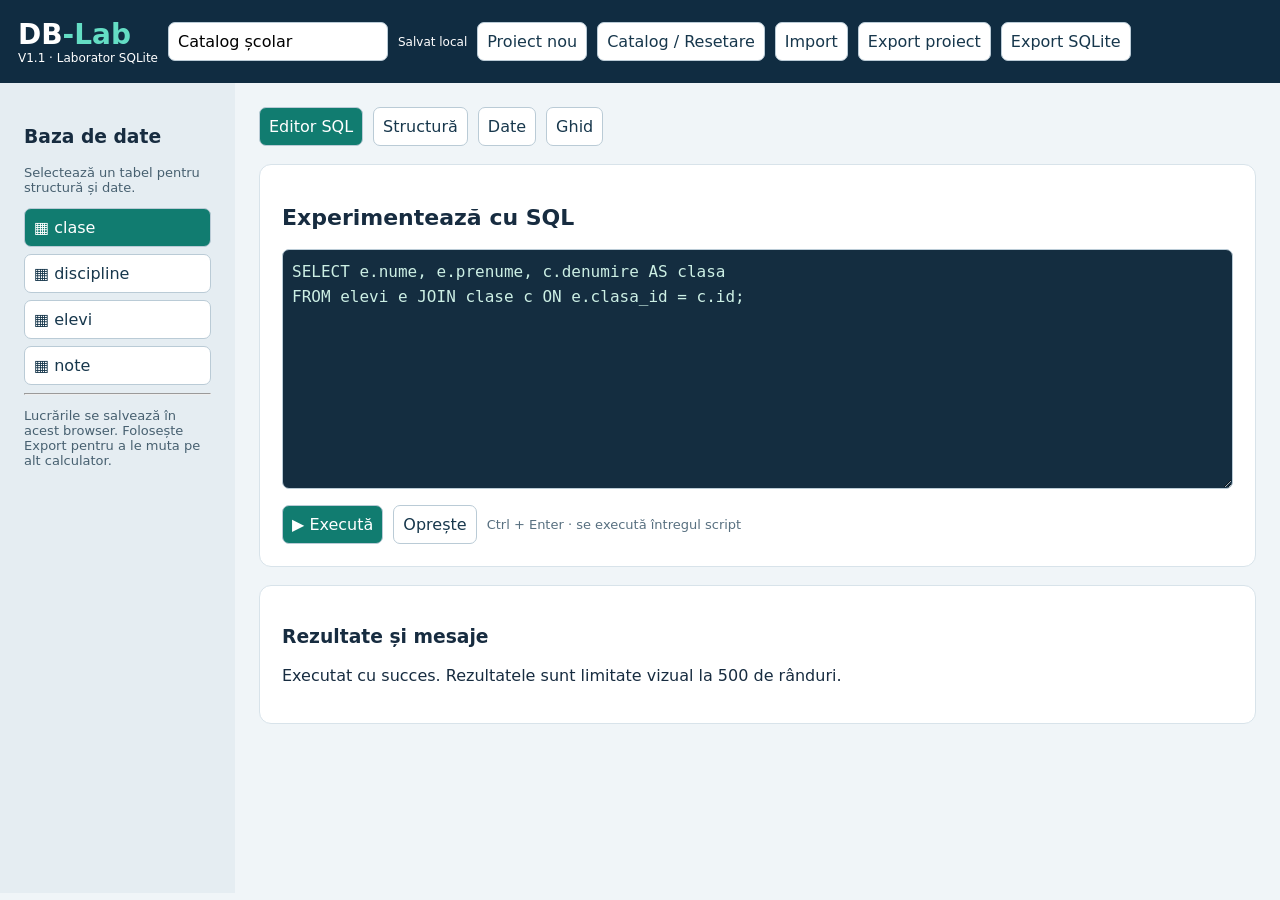
==== index.html @ 365b182f "Add files via upload" ====
<!doctype html><html lang="ro"><meta charset="utf-8"><meta name="viewport" content="width=device-width,initial-scale=1"><title>DB-Lab V1.1</title><link rel="stylesheet" href="style.css"><body><header><div><b>DB<span>-Lab</span></b><small>V1.1 · Laborator SQLite</small></div><input id="name" value="Catalog școlar" aria-label="Numele proiectului"><span id="saved">Se încarcă…</span><button id="new">Proiect nou</button><button id="demo">Catalog / Resetare</button><button id="import">Import</button><button id="export">Export proiect</button><button id="sqlite">Export SQLite</button><input id="file" type="file" hidden accept=".json,.sqlite,.db"></header><main><aside><h3>Baza de date</h3><p>Selectează un tabel pentru structură și date.</p><div id="tables"></div><hr><p>Lucrările se salvează în acest browser. Folosește Export pentru a le muta pe alt calculator.</p></aside><article><nav><button data-tab="sql" class="active">Editor SQL</button><button data-tab="structure">Structură</button><button data-tab="data">Date</button><button data-tab="help">Ghid</button></nav><section id="sql"><h2>Experimentează cu SQL</h2><textarea id="editor" spellcheck="false" aria-label="Editor SQL">SELECT e.nume, e.prenume, c.denumire AS clasa
FROM elevi e JOIN clase c ON e.clasa_id = c.id;</textarea><div class="bar"><button id="run" class="primary">▶ Execută</button><button id="stop">Oprește</button><span>Ctrl + Enter · se execută întregul script</span></div></section><section id="structure" hidden><h2>Structura tabelului <span class="selected"></span></h2><div id="schema"></div><div id="alter"><input id="rename" placeholder="Nume nou"><button id="renameTable">Redenumește tabel</button><button id="renameColumn">Redenumește câmp</button><button id="addColumn">Adaugă câmp</button></div><h3>Construiește un tabel</h3><input id="tableName" placeholder="Numele tabelului" value="carti"><div class="scroll"><table><thead><tr><th>Câmp</th><th>Tip</th><th>PK</th><th>Obligatoriu</th><th>Referință tabel.câmp</th><th></th></tr></thead><tbody id="fields"></tbody></table></div><button id="addField">+ Câmp</button><h3>SQL generat</h3><pre id="generated"></pre><button id="create" class="primary">Aplică: creează tabelul</button></section><section id="data" hidden><h2>Date: <span class="selected"></span></h2><p>Primele 200 de înregistrări. Modificarea vizuală necesită cheie primară; câmpurile calculate sunt doar pentru citire.</p><button id="insert">+ Înregistrare</button><div id="grid" class="scroll"></div></section><section id="help" hidden><h2>Primii pași</h2><ol><li>Execută interogarea inițială.</li><li>Selectează un tabel din stânga și deschide Structură sau Date.</li><li>Creează un tabel vizual și urmărește comanda generată.</li><li>Exportă proiectul înainte să schimbi calculatorul.</li></ol><p>Exerciții: afișează elevii din XI A; ordonează elevii după nume; calculează media notelor pe elev.</p><pre>SELECT e.nume, ROUND(AVG(n.nota), 2) AS media
FROM elevi e JOIN note n ON n.elev_id=e.id
GROUP BY e.id;</pre><p>Dialect: SQLite. Folosește INTEGER PRIMARY KEY pentru identificatori automați, nu sintaxa MySQL AUTO_INCREMENT. Tipurile de bază: INTEGER, REAL, TEXT, BLOB, NUMERIC. Datele calendaristice pot fi stocate ca TEXT (AAAA-LL-ZZ).</p><p>În formularele de date, alege Valoare, NULL sau Implicit / automat. Textul gol este distinct de NULL. Listele de referințe afișează cheile existente. Verifică SQL-ul înainte de Aplică. Resetarea cere confirmare. SQL rulează pe o copie: la eroare sau oprire se păstrează starea anterioară.</p></section><footer><h3>Rezultate și mesaje</h3><p id="message" role="status">Inițializare…</p><div id="results" class="scroll"></div></footer></article></main><dialog id="rowDialog" aria-labelledby="rowTitle"><form id="rowForm"><h2 id="rowTitle"></h2><p>Alege valorile, verifică SQL-ul, apoi aplică modificarea. Implicit / automat omite câmpul la adăugare.</p><div id="rowReferences"></div><div id="rowFields"></div><h3>Previzualizare SQL</h3><pre id="rowPreview" aria-live="polite"></pre><p id="rowError" role="alert"></p><div class="bar"><button type="submit" id="rowApply" class="primary">Aplică</button><button type="button" id="rowCancel">Anulează</button></div></form></dialog><script src="app.js"></script><script src="row-editor.js"></script></body></html>
---- style.css ----
:root{font:16px system-ui;color:#172c40;background:#f0f5f8}*{box-sizing:border-box}body{margin:0}header{background:#102c41;color:white;display:flex;align-items:center;gap:10px;padding:18px;flex-wrap:wrap}header b{font-size:28px}header b span{color:#64ddc4}small{display:block;font-size:12px}input,select,button,textarea{font:inherit;border:1px solid #bacbd6;border-radius:7px;padding:9px}button{cursor:pointer;background:white;color:#17374c}button:hover{background:#e1f4f0}button:disabled{opacity:.5;cursor:wait}.primary,.active{background:#117c70;color:white}main{display:grid;grid-template-columns:235px 1fr;max-width:1500px;margin:auto}aside{padding:24px;background:#e5edf2;min-height:90vh}aside p{font-size:13px;color:#476070}#tables button{display:block;width:100%;text-align:left;margin:7px 0}article{padding:24px;min-width:0}nav,.bar{display:flex;gap:10px;flex-wrap:wrap}section,footer{background:white;border:1px solid #d8e3ea;border-radius:12px;padding:22px;margin-top:18px}h2{font-size:22px}textarea{width:100%;min-height:240px;background:#142d40;color:#ccefe4;font:16px/1.6 ui-monospace,monospace;resize:vertical}.bar{margin-top:12px;align-items:center}.bar span{font-size:13px;color:#587080}.scroll{overflow:auto}table{border-collapse:collapse;width:100%;margin:16px 0}td,th{border:1px solid #d7e2e9;padding:9px;text-align:left;white-space:nowrap}th{background:#eaf4f3}td input{width:140px}pre{background:#edf4f6;padding:14px;white-space:pre-wrap;overflow-wrap:anywhere}#message{overflow-wrap:anywhere}#saved{font-size:12px}#alter{display:flex;gap:8px;flex-wrap:wrap}@media(max-width:720px){main{display:block}aside{min-height:0;padding:12px}aside p,aside hr{display:none}#tables{display:flex;gap:8px;overflow:auto}#tables button{width:auto}article{padding:12px}header{padding:12px}header input{width:160px}section,footer{padding:14px}}
dialog{width:min(850px,calc(100% - 24px));max-height:90vh;overflow:auto;border:1px solid #bacbd6;border-radius:14px;padding:24px;color:#172c40}dialog::backdrop{background:#102c4199}.row-field{display:grid;grid-template-columns:170px minmax(120px,1fr) 110px;gap:8px;margin:18px 0;padding-bottom:16px;border-bottom:1px solid #d8e3ea}.row-field label,.row-field small{grid-column:1/-1}.row-field input{min-width:0;width:100%}.row-field label{font-weight:600}.reference-field{display:block;margin:12px 0;padding:12px;background:#eaf4f3;border-radius:8px}.reference-field select{display:block;width:100%;margin-top:8px}#rowError{color:#a32323}#rowPreview{max-height:230px;overflow:auto}@media(max-width:600px){dialog{padding:14px}.row-field{grid-template-columns:1fr}.row-field>*{grid-column:1}dialog select{min-width:0;max-width:100%}}

.row-field textarea{min-width:0;width:100%;min-height:64px;background:white;color:#172c40;font:inherit;line-height:1.3;resize:vertical}
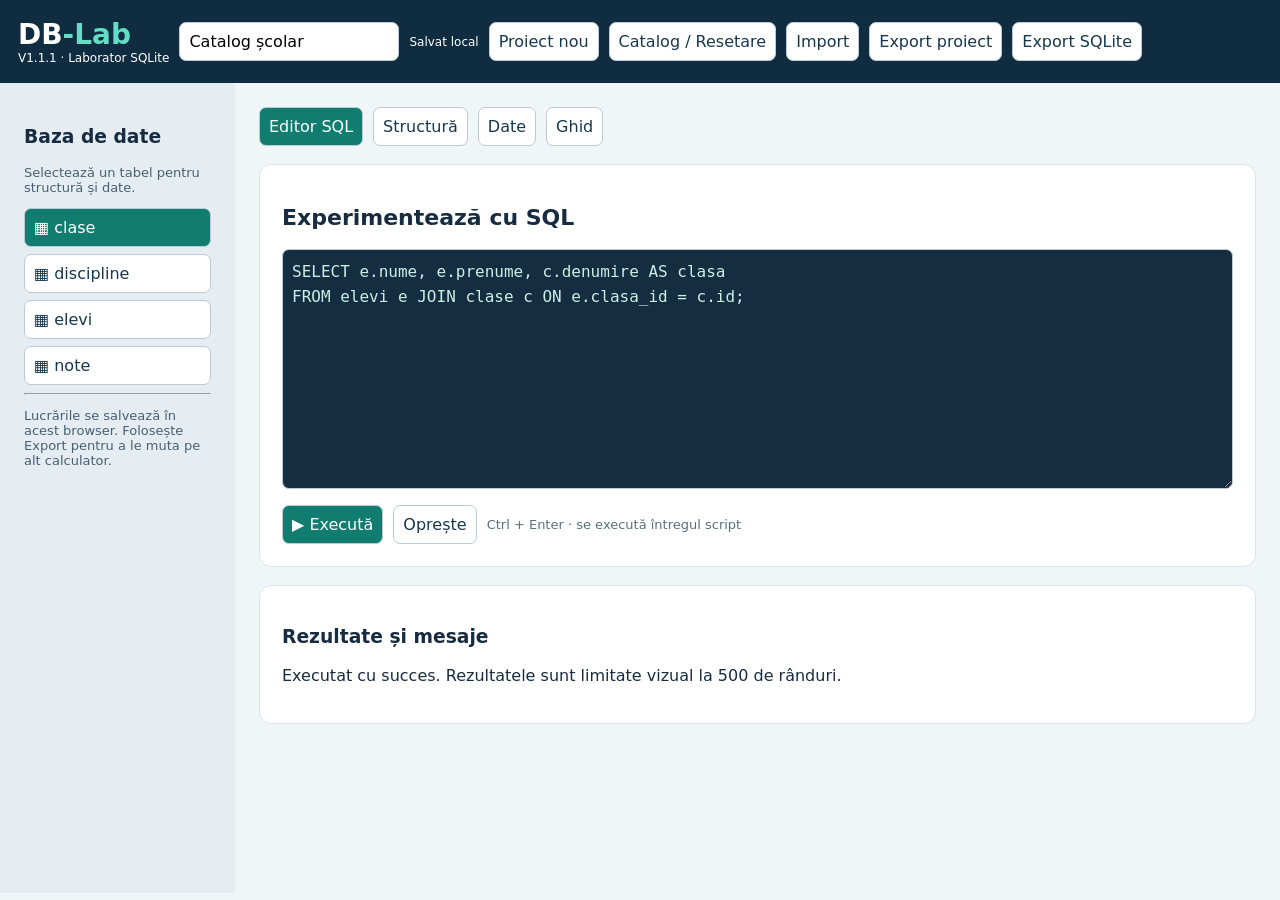
==== commit a631ad8d: "Add files via upload" ====
--- a/index.html
+++ b/index.html
@@ -1,4 +1,4 @@
-<!doctype html><html lang="ro"><meta charset="utf-8"><meta name="viewport" content="width=device-width,initial-scale=1"><title>DB-Lab V1.1</title><link rel="stylesheet" href="style.css"><body><header><div><b>DB<span>-Lab</span></b><small>V1.1 · Laborator SQLite</small></div><input id="name" value="Catalog școlar" aria-label="Numele proiectului"><span id="saved">Se încarcă…</span><button id="new">Proiect nou</button><button id="demo">Catalog / Resetare</button><button id="import">Import</button><button id="export">Export proiect</button><button id="sqlite">Export SQLite</button><input id="file" type="file" hidden accept=".json,.sqlite,.db"></header><main><aside><h3>Baza de date</h3><p>Selectează un tabel pentru structură și date.</p><div id="tables"></div><hr><p>Lucrările se salvează în acest browser. Folosește Export pentru a le muta pe alt calculator.</p></aside><article><nav><button data-tab="sql" class="active">Editor SQL</button><button data-tab="structure">Structură</button><button data-tab="data">Date</button><button data-tab="help">Ghid</button></nav><section id="sql"><h2>Experimentează cu SQL</h2><textarea id="editor" spellcheck="false" aria-label="Editor SQL">SELECT e.nume, e.prenume, c.denumire AS clasa
+<!doctype html><html lang="ro"><meta charset="utf-8"><meta name="viewport" content="width=device-width,initial-scale=1"><title>DB-Lab V1.1.1</title><link rel="stylesheet" href="style.css?v=1.1.1"><body><header><div><b>DB<span>-Lab</span></b><small>V1.1.1 · Laborator SQLite</small></div><input id="name" value="Catalog școlar" aria-label="Numele proiectului"><span id="saved">Se încarcă…</span><button id="new">Proiect nou</button><button id="demo">Catalog / Resetare</button><button id="import">Import</button><button id="export">Export proiect</button><button id="sqlite">Export SQLite</button><input id="file" type="file" hidden accept=".json,.sqlite,.db"></header><main><aside><h3>Baza de date</h3><p>Selectează un tabel pentru structură și date.</p><div id="tables"></div><hr><p>Lucrările se salvează în acest browser. Folosește Export pentru a le muta pe alt calculator.</p></aside><article><nav><button data-tab="sql" class="active">Editor SQL</button><button data-tab="structure">Structură</button><button data-tab="data">Date</button><button data-tab="help">Ghid</button></nav><section id="sql"><h2>Experimentează cu SQL</h2><textarea id="editor" spellcheck="false" aria-label="Editor SQL">SELECT e.nume, e.prenume, c.denumire AS clasa
 FROM elevi e JOIN clase c ON e.clasa_id = c.id;</textarea><div class="bar"><button id="run" class="primary">▶ Execută</button><button id="stop">Oprește</button><span>Ctrl + Enter · se execută întregul script</span></div></section><section id="structure" hidden><h2>Structura tabelului <span class="selected"></span></h2><div id="schema"></div><div id="alter"><input id="rename" placeholder="Nume nou"><button id="renameTable">Redenumește tabel</button><button id="renameColumn">Redenumește câmp</button><button id="addColumn">Adaugă câmp</button></div><h3>Construiește un tabel</h3><input id="tableName" placeholder="Numele tabelului" value="carti"><div class="scroll"><table><thead><tr><th>Câmp</th><th>Tip</th><th>PK</th><th>Obligatoriu</th><th>Referință tabel.câmp</th><th></th></tr></thead><tbody id="fields"></tbody></table></div><button id="addField">+ Câmp</button><h3>SQL generat</h3><pre id="generated"></pre><button id="create" class="primary">Aplică: creează tabelul</button></section><section id="data" hidden><h2>Date: <span class="selected"></span></h2><p>Primele 200 de înregistrări. Modificarea vizuală necesită cheie primară; câmpurile calculate sunt doar pentru citire.</p><button id="insert">+ Înregistrare</button><div id="grid" class="scroll"></div></section><section id="help" hidden><h2>Primii pași</h2><ol><li>Execută interogarea inițială.</li><li>Selectează un tabel din stânga și deschide Structură sau Date.</li><li>Creează un tabel vizual și urmărește comanda generată.</li><li>Exportă proiectul înainte să schimbi calculatorul.</li></ol><p>Exerciții: afișează elevii din XI A; ordonează elevii după nume; calculează media notelor pe elev.</p><pre>SELECT e.nume, ROUND(AVG(n.nota), 2) AS media
 FROM elevi e JOIN note n ON n.elev_id=e.id
-GROUP BY e.id;</pre><p>Dialect: SQLite. Folosește INTEGER PRIMARY KEY pentru identificatori automați, nu sintaxa MySQL AUTO_INCREMENT. Tipurile de bază: INTEGER, REAL, TEXT, BLOB, NUMERIC. Datele calendaristice pot fi stocate ca TEXT (AAAA-LL-ZZ).</p><p>În formularele de date, alege Valoare, NULL sau Implicit / automat. Textul gol este distinct de NULL. Listele de referințe afișează cheile existente. Verifică SQL-ul înainte de Aplică. Resetarea cere confirmare. SQL rulează pe o copie: la eroare sau oprire se păstrează starea anterioară.</p></section><footer><h3>Rezultate și mesaje</h3><p id="message" role="status">Inițializare…</p><div id="results" class="scroll"></div></footer></article></main><dialog id="rowDialog" aria-labelledby="rowTitle"><form id="rowForm"><h2 id="rowTitle"></h2><p>Alege valorile, verifică SQL-ul, apoi aplică modificarea. Implicit / automat omite câmpul la adăugare.</p><div id="rowReferences"></div><div id="rowFields"></div><h3>Previzualizare SQL</h3><pre id="rowPreview" aria-live="polite"></pre><p id="rowError" role="alert"></p><div class="bar"><button type="submit" id="rowApply" class="primary">Aplică</button><button type="button" id="rowCancel">Anulează</button></div></form></dialog><script src="app.js"></script><script src="row-editor.js"></script></body></html>
+GROUP BY e.id;</pre><p>Dialect: SQLite. Folosește INTEGER PRIMARY KEY pentru identificatori automați, nu sintaxa MySQL AUTO_INCREMENT. Tipurile de bază: INTEGER, REAL, TEXT, BLOB, NUMERIC. Datele calendaristice pot fi stocate ca TEXT (AAAA-LL-ZZ).</p><p>În formularele de date, alege Valoare, NULL sau Implicit / automat. Textul gol este distinct de NULL. Listele de referințe afișează cheile existente. Verifică SQL-ul înainte de Aplică. Resetarea cere confirmare. SQL rulează pe o copie: la eroare sau oprire se păstrează starea anterioară.</p></section><footer><h3>Rezultate și mesaje</h3><p id="message" role="status">Inițializare…</p><div id="results" class="scroll"></div></footer></article></main><dialog id="rowDialog" aria-labelledby="rowTitle"><form id="rowForm"><h2 id="rowTitle"></h2><p>Alege valorile, verifică SQL-ul, apoi aplică modificarea. Implicit / automat omite câmpul la adăugare.</p><div id="rowReferences"></div><div id="rowFields"></div><h3>Previzualizare SQL</h3><pre id="rowPreview" aria-live="polite"></pre><p id="rowError" role="alert"></p><div class="bar"><button type="submit" id="rowApply" class="primary">Aplică</button><button type="button" id="rowCancel">Anulează</button></div></form></dialog><script src="app.js?v=1.1.1"></script><script src="row-editor.js?v=1.1.1"></script></body></html>
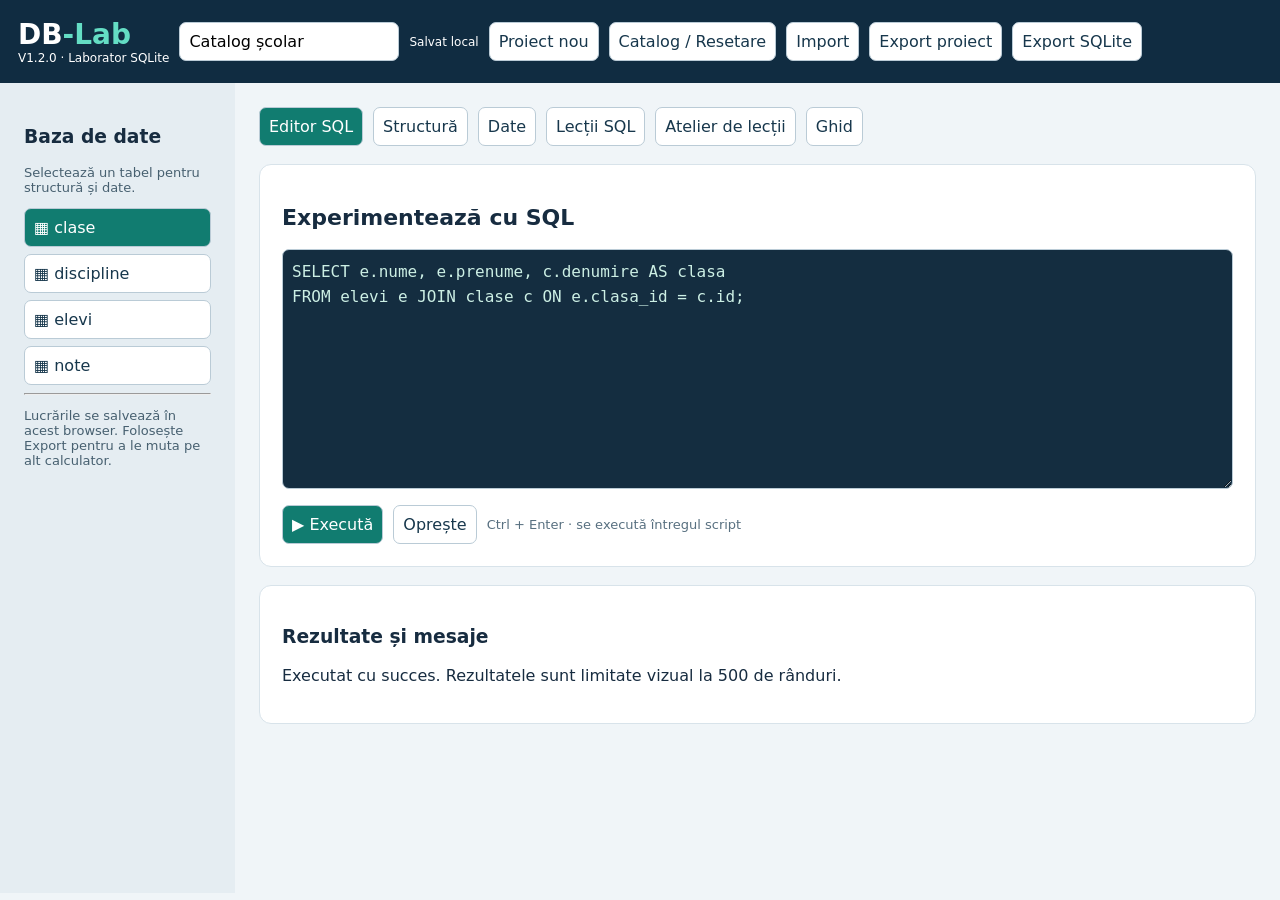
==== commit efce6968: "Add files via upload" ====
--- a/index.html
+++ b/index.html
@@ -1,4 +1,24 @@
-<!doctype html><html lang="ro"><meta charset="utf-8"><meta name="viewport" content="width=device-width,initial-scale=1"><title>DB-Lab V1.1.1</title><link rel="stylesheet" href="style.css?v=1.1.1"><body><header><div><b>DB<span>-Lab</span></b><small>V1.1.1 · Laborator SQLite</small></div><input id="name" value="Catalog școlar" aria-label="Numele proiectului"><span id="saved">Se încarcă…</span><button id="new">Proiect nou</button><button id="demo">Catalog / Resetare</button><button id="import">Import</button><button id="export">Export proiect</button><button id="sqlite">Export SQLite</button><input id="file" type="file" hidden accept=".json,.sqlite,.db"></header><main><aside><h3>Baza de date</h3><p>Selectează un tabel pentru structură și date.</p><div id="tables"></div><hr><p>Lucrările se salvează în acest browser. Folosește Export pentru a le muta pe alt calculator.</p></aside><article><nav><button data-tab="sql" class="active">Editor SQL</button><button data-tab="structure">Structură</button><button data-tab="data">Date</button><button data-tab="help">Ghid</button></nav><section id="sql"><h2>Experimentează cu SQL</h2><textarea id="editor" spellcheck="false" aria-label="Editor SQL">SELECT e.nume, e.prenume, c.denumire AS clasa
-FROM elevi e JOIN clase c ON e.clasa_id = c.id;</textarea><div class="bar"><button id="run" class="primary">▶ Execută</button><button id="stop">Oprește</button><span>Ctrl + Enter · se execută întregul script</span></div></section><section id="structure" hidden><h2>Structura tabelului <span class="selected"></span></h2><div id="schema"></div><div id="alter"><input id="rename" placeholder="Nume nou"><button id="renameTable">Redenumește tabel</button><button id="renameColumn">Redenumește câmp</button><button id="addColumn">Adaugă câmp</button></div><h3>Construiește un tabel</h3><input id="tableName" placeholder="Numele tabelului" value="carti"><div class="scroll"><table><thead><tr><th>Câmp</th><th>Tip</th><th>PK</th><th>Obligatoriu</th><th>Referință tabel.câmp</th><th></th></tr></thead><tbody id="fields"></tbody></table></div><button id="addField">+ Câmp</button><h3>SQL generat</h3><pre id="generated"></pre><button id="create" class="primary">Aplică: creează tabelul</button></section><section id="data" hidden><h2>Date: <span class="selected"></span></h2><p>Primele 200 de înregistrări. Modificarea vizuală necesită cheie primară; câmpurile calculate sunt doar pentru citire.</p><button id="insert">+ Înregistrare</button><div id="grid" class="scroll"></div></section><section id="help" hidden><h2>Primii pași</h2><ol><li>Execută interogarea inițială.</li><li>Selectează un tabel din stânga și deschide Structură sau Date.</li><li>Creează un tabel vizual și urmărește comanda generată.</li><li>Exportă proiectul înainte să schimbi calculatorul.</li></ol><p>Exerciții: afișează elevii din XI A; ordonează elevii după nume; calculează media notelor pe elev.</p><pre>SELECT e.nume, ROUND(AVG(n.nota), 2) AS media
+<!doctype html><html lang="ro"><meta charset="utf-8"><meta name="viewport" content="width=device-width,initial-scale=1"><title>DB-Lab V1.2.0</title><link rel="stylesheet" href="style.css?v=1.2.0"><body><header><div><b>DB<span>-Lab</span></b><small>V1.2.0 · Laborator SQLite</small></div><input id="name" value="Catalog școlar" aria-label="Numele proiectului"><span id="saved">Se încarcă…</span><button id="new">Proiect nou</button><button id="demo">Catalog / Resetare</button><button id="import">Import</button><button id="export">Export proiect</button><button id="sqlite">Export SQLite</button><input id="file" type="file" hidden accept=".json,.sqlite,.db"></header><main><aside><h3>Baza de date</h3><p>Selectează un tabel pentru structură și date.</p><div id="tables"></div><hr><p>Lucrările se salvează în acest browser. Folosește Export pentru a le muta pe alt calculator.</p></aside><article><section id="lessonContext" hidden aria-labelledby="activeLessonTitle"><div class="lesson-heading"><div><small>LECȚIE ÎN LUCRU · SALVARE LOCALĂ</small><h2 id="activeLessonTitle"></h2></div><button id="returnProject">Revino la proiectul liber</button></div><p id="activeLessonTask" class="multiline"></p><div class="bar"><button id="lessonHelp">Ajutor în 3 trepte</button><button id="resetLesson">Resetează lecția</button><span id="hintUsage"></span></div></section><nav><button data-tab="sql" class="active">Editor SQL</button><button data-tab="structure">Structură</button><button data-tab="data">Date</button><button data-tab="lessons">Lecții SQL</button><button data-tab="author">Atelier de lecții</button><button data-tab="help">Ghid</button></nav><section id="sql"><h2>Experimentează cu SQL</h2><textarea id="editor" spellcheck="false" aria-label="Editor SQL">SELECT e.nume, e.prenume, c.denumire AS clasa
+FROM elevi e JOIN clase c ON e.clasa_id = c.id;</textarea><div class="bar"><button id="run" class="primary">▶ Execută</button><button id="stop">Oprește</button><span>Ctrl + Enter · se execută întregul script</span></div></section><section id="structure" hidden><h2>Structura tabelului <span class="selected"></span></h2><div id="schema"></div><div id="alter"><input id="rename" placeholder="Nume nou"><button id="renameTable">Redenumește tabel</button><button id="renameColumn">Redenumește câmp</button><button id="addColumn">Adaugă câmp</button></div><h3>Construiește un tabel</h3><input id="tableName" placeholder="Numele tabelului" value="carti"><div class="scroll"><table><thead><tr><th>Câmp</th><th>Tip</th><th>PK</th><th>Obligatoriu</th><th>Referință tabel.câmp</th><th></th></tr></thead><tbody id="fields"></tbody></table></div><button id="addField">+ Câmp</button><h3>SQL generat</h3><pre id="generated"></pre><button id="create" class="primary">Aplică: creează tabelul</button></section><section id="data" hidden><h2>Date: <span class="selected"></span></h2><p>Primele 200 de înregistrări. Modificarea vizuală necesită cheie primară; câmpurile calculate sunt doar pentru citire.</p><button id="insert">+ Înregistrare</button><div id="grid" class="scroll"></div></section><section id="lessons" hidden aria-labelledby="lessonsHeading">
+<div class="lesson-heading"><div><small>ÎNVAȚĂ PAS CU PAS</small><h2 id="lessonsHeading">Biblioteca de lecții SQL</h2></div><span class="badge">V1.2 · local</span></div>
+<p>Fiecare lecție are o bază de pornire și propria lucrare salvată în acest browser. Alegerea din listă afișează enunțul; deschide lecția când ești pregătit.</p>
+<label for="lessonPicker">Alege o lecție</label><select id="lessonPicker"></select>
+<div id="lessonCard" hidden><h3 id="lessonPreviewTitle"></h3><p id="lessonPreviewTask" class="multiline"></p>
+<details><summary>Baza inițială și SQL-ul de pornire</summary><h4>Inițializarea bazei (se execută doar la pornire / resetare)</h4><pre id="lessonSetupPreview"></pre><h4>SQL pentru elev (nu se execută automat)</h4><pre id="lessonStarterPreview"></pre></details>
+<div class="bar"><button id="openLesson" class="primary">Deschide / continuă lecția</button><button id="restartSelected">Pornește de la început</button><button id="copyLesson">Copiază în atelier</button></div></div>
+<p id="libraryStatus" role="status">Se încarcă biblioteca…</p><hr>
+<h3>Lecțiile mele · import și export</h3><p>Bibliotecile sunt fișiere separate de proiecte. Importul adaugă lecții în listă; nu execută SQL și nu înlocuiește lucrarea curentă.</p>
+<div class="bar"><button id="importLessons">Importă bibliotecă</button><button id="exportLessons">Exportă lecțiile mele</button><button id="exportSelected">Exportă lecția selectată</button></div><input id="lessonFile" type="file" accept=".json" hidden>
+<p class="muted">Integrarea Teams și distribuirea automată prin SharePoint vor fi adăugate separat. În această versiune poți distribui manual biblioteca exportată.</p></section>
+<section id="author" hidden aria-labelledby="authorHeading"><small>PREGĂTIREA LECȚIILOR</small><h2 id="authorHeading">Atelier de lecții · editor local</h2>
+<p class="notice">Acest editor este local și poate fi folosit de oricine deschide aplicația. Nu reprezintă autentificare sau confirmarea rolului de profesor în Teams.</p>
+<label for="authorPicker">Lecții salvate în acest browser</label><select id="authorPicker"></select><div class="bar"><button id="editSavedLesson">Deschide în atelier</button><button id="newLessonDraft">Lecție nouă</button><button id="deleteLesson">Șterge lecția selectată</button></div>
+<form id="lessonAuthorForm"><details open><summary>Datele lecției</summary><label for="authorTitle">Titlu</label><input id="authorTitle" required maxlength="150"><label for="authorCategory">Categorie</label><input id="authorCategory" required maxlength="80" value="Lecțiile mele"><label for="authorTask">Enunț</label><textarea id="authorTask" class="prose" required maxlength="20000"></textarea></details>
+<details open><summary>Baza inițială și codul elevului</summary><label for="authorSetup">SQL pentru crearea și popularea bazei</label><textarea id="authorSetup" spellcheck="false" maxlength="200000" placeholder="CREATE TABLE ...; INSERT INTO ...;"></textarea><p class="muted">Poate fi gol dacă elevul trebuie să creeze baza. La verificare se execută într-o bază temporară, separată de proiectul tău.</p><label for="authorStarter">SQL de pornire în editorul elevului</label><textarea id="authorStarter" spellcheck="false" maxlength="100000" placeholder="-- Începe rezolvarea aici"></textarea></details>
+<details open><summary>Ajutor progresiv</summary><label for="authorHint1">1 · Indiciu</label><textarea id="authorHint1" class="prose" required maxlength="20000"></textarea><label for="authorHint2">2 · Sintaxă</label><textarea id="authorHint2" class="prose" required maxlength="20000"></textarea><label for="authorHint3">3 · Exemplu</label><textarea id="authorHint3" class="prose" required maxlength="20000"></textarea></details>
+<div class="bar"><button type="button" id="checkLesson">Verifică baza inițială</button><button type="submit" id="saveLesson" class="primary">Salvează lecția local</button></div><p id="authorStatus" role="status"></p><pre id="authorCheck" hidden></pre></form></section>
+<section id="help" hidden><h2>Primii pași</h2><p>În Lecții SQL selectezi un exercițiu și îl deschizi. Poți continua progresul salvat, cere ajutor în trei trepte și reveni la proiectul liber. Resetarea șterge progresul lecției numai după confirmare. În Atelier de lecții pregătești propriile enunțuri, baze și indicii, apoi le exporți într-o bibliotecă.</p><ol><li>Execută interogarea inițială.</li><li>Selectează un tabel din stânga și deschide Structură sau Date.</li><li>Creează un tabel vizual și urmărește comanda generată.</li><li>Exportă proiectul înainte să schimbi calculatorul.</li></ol><p>Exerciții: afișează elevii din XI A; ordonează elevii după nume; calculează media notelor pe elev.</p><pre>SELECT e.nume, ROUND(AVG(n.nota), 2) AS media
 FROM elevi e JOIN note n ON n.elev_id=e.id
-GROUP BY e.id;</pre><p>Dialect: SQLite. Folosește INTEGER PRIMARY KEY pentru identificatori automați, nu sintaxa MySQL AUTO_INCREMENT. Tipurile de bază: INTEGER, REAL, TEXT, BLOB, NUMERIC. Datele calendaristice pot fi stocate ca TEXT (AAAA-LL-ZZ).</p><p>În formularele de date, alege Valoare, NULL sau Implicit / automat. Textul gol este distinct de NULL. Listele de referințe afișează cheile existente. Verifică SQL-ul înainte de Aplică. Resetarea cere confirmare. SQL rulează pe o copie: la eroare sau oprire se păstrează starea anterioară.</p></section><footer><h3>Rezultate și mesaje</h3><p id="message" role="status">Inițializare…</p><div id="results" class="scroll"></div></footer></article></main><dialog id="rowDialog" aria-labelledby="rowTitle"><form id="rowForm"><h2 id="rowTitle"></h2><p>Alege valorile, verifică SQL-ul, apoi aplică modificarea. Implicit / automat omite câmpul la adăugare.</p><div id="rowReferences"></div><div id="rowFields"></div><h3>Previzualizare SQL</h3><pre id="rowPreview" aria-live="polite"></pre><p id="rowError" role="alert"></p><div class="bar"><button type="submit" id="rowApply" class="primary">Aplică</button><button type="button" id="rowCancel">Anulează</button></div></form></dialog><script src="app.js?v=1.1.1"></script><script src="row-editor.js?v=1.1.1"></script></body></html>
+GROUP BY e.id;</pre><p>Dialect: SQLite. Folosește INTEGER PRIMARY KEY pentru identificatori automați, nu sintaxa MySQL AUTO_INCREMENT. Tipurile de bază: INTEGER, REAL, TEXT, BLOB, NUMERIC. Datele calendaristice pot fi stocate ca TEXT (AAAA-LL-ZZ).</p><p>În formularele de date, alege Valoare, NULL sau Implicit / automat. Textul gol este distinct de NULL. Listele de referințe afișează cheile existente. Verifică SQL-ul înainte de Aplică. Resetarea cere confirmare. SQL rulează pe o copie: la eroare sau oprire se păstrează starea anterioară.</p></section><footer><h3>Rezultate și mesaje</h3><p id="message" role="status">Inițializare…</p><div id="results" class="scroll"></div></footer></article></main><dialog id="rowDialog" aria-labelledby="rowTitle"><form id="rowForm"><h2 id="rowTitle"></h2><p>Alege valorile, verifică SQL-ul, apoi aplică modificarea. Implicit / automat omite câmpul la adăugare.</p><div id="rowReferences"></div><div id="rowFields"></div><h3>Previzualizare SQL</h3><pre id="rowPreview" aria-live="polite"></pre><p id="rowError" role="alert"></p><div class="bar"><button type="submit" id="rowApply" class="primary">Aplică</button><button type="button" id="rowCancel">Anulează</button></div></form></dialog><dialog id="lessonConfirm" aria-labelledby="lessonConfirmTitle"><h2 id="lessonConfirmTitle">Confirmă modificarea</h2><p id="lessonConfirmText"></p><div class="bar"><button id="lessonConfirmYes">Confirmă</button><button id="lessonConfirmNo" autofocus>Anulează</button></div></dialog><dialog id="hintDialog" aria-labelledby="hintTitle"><h2 id="hintTitle"></h2><p id="hintLevel"></p><pre id="hintText"></pre><div class="bar"><button id="previousHint">← Înapoi</button><button id="nextHint">Mai mult ajutor →</button><button id="closeHint">Închide</button></div></dialog>
+<dialog id="libraryReview" aria-labelledby="libraryReviewTitle"><h2 id="libraryReviewTitle">Importă biblioteca de lecții</h2><p id="libraryReviewText"></p><ul id="libraryReviewList"></ul><p id="libraryReviewError" role="alert"></p><div class="bar"><button id="confirmLibraryImport" class="primary">Importă lecțiile</button><button id="cancelLibraryImport">Anulează</button></div></dialog>
+<script src="lesson-core.js?v=1.2.0"></script><script src="app.js?v=1.2.0"></script><script src="row-editor.js?v=1.2.0"></script><script src="lessons.js?v=1.2.0"></script></body></html>
--- a/style.css
+++ b/style.css
@@ -2,3 +2,5 @@
 dialog{width:min(850px,calc(100% - 24px));max-height:90vh;overflow:auto;border:1px solid #bacbd6;border-radius:14px;padding:24px;color:#172c40}dialog::backdrop{background:#102c4199}.row-field{display:grid;grid-template-columns:170px minmax(120px,1fr) 110px;gap:8px;margin:18px 0;padding-bottom:16px;border-bottom:1px solid #d8e3ea}.row-field label,.row-field small{grid-column:1/-1}.row-field input{min-width:0;width:100%}.row-field label{font-weight:600}.reference-field{display:block;margin:12px 0;padding:12px;background:#eaf4f3;border-radius:8px}.reference-field select{display:block;width:100%;margin-top:8px}#rowError{color:#a32323}#rowPreview{max-height:230px;overflow:auto}@media(max-width:600px){dialog{padding:14px}.row-field{grid-template-columns:1fr}.row-field>*{grid-column:1}dialog select{min-width:0;max-width:100%}}
 
 .row-field textarea{min-width:0;width:100%;min-height:64px;background:white;color:#172c40;font:inherit;line-height:1.3;resize:vertical}
+[hidden]{display:none!important}.lesson-heading{display:flex;align-items:center;justify-content:space-between;gap:16px}.lesson-heading h2{margin:6px 0 10px}.badge{display:inline-block;background:#e1f4f0;color:#11675e;border-radius:30px;padding:7px 12px;white-space:nowrap}.multiline{white-space:pre-wrap;overflow-wrap:anywhere;line-height:1.6}.muted{color:#587080;font-size:14px;line-height:1.5}.notice{background:#fff5da;border-left:4px solid #bc8414;padding:14px;line-height:1.5}#lessonContext{background:#eaf7f3;border-color:#93cabc}#lessonContext small{color:#11675e;font-weight:700;letter-spacing:.04em}#lessonContext h2{font-size:21px}#lessons select,#author select{display:block;width:100%;margin-top:8px}#lessonCard{margin-top:20px;padding:18px;border:1px solid #d8e3ea;border-radius:10px}details{margin:16px 0;border:1px solid #d8e3ea;border-radius:8px;padding:14px}summary{cursor:pointer;font-weight:650}#lessonAuthorForm label{display:block;margin:16px 0 6px;font-weight:600}#lessonAuthorForm input{width:100%}#lessonAuthorForm textarea{min-height:130px}.prose{background:white;color:#172c40;font:16px/1.5 system-ui}#hintText{min-height:120px;line-height:1.6}#libraryReviewList{max-height:40vh;overflow:auto}#authorCheck{max-height:240px;overflow:auto}#libraryStatus,#authorStatus{white-space:pre-wrap;overflow-wrap:anywhere}button:disabled{cursor:not-allowed}@media(max-width:720px){.lesson-heading{align-items:flex-start;flex-direction:column}#lessonContext .bar button{flex:1}#lessonCard{padding:12px}}
+.active:hover,.primary:hover{background:#0b655b;color:white}#lessonAuthorForm details[open]>summary{margin-bottom:10px}
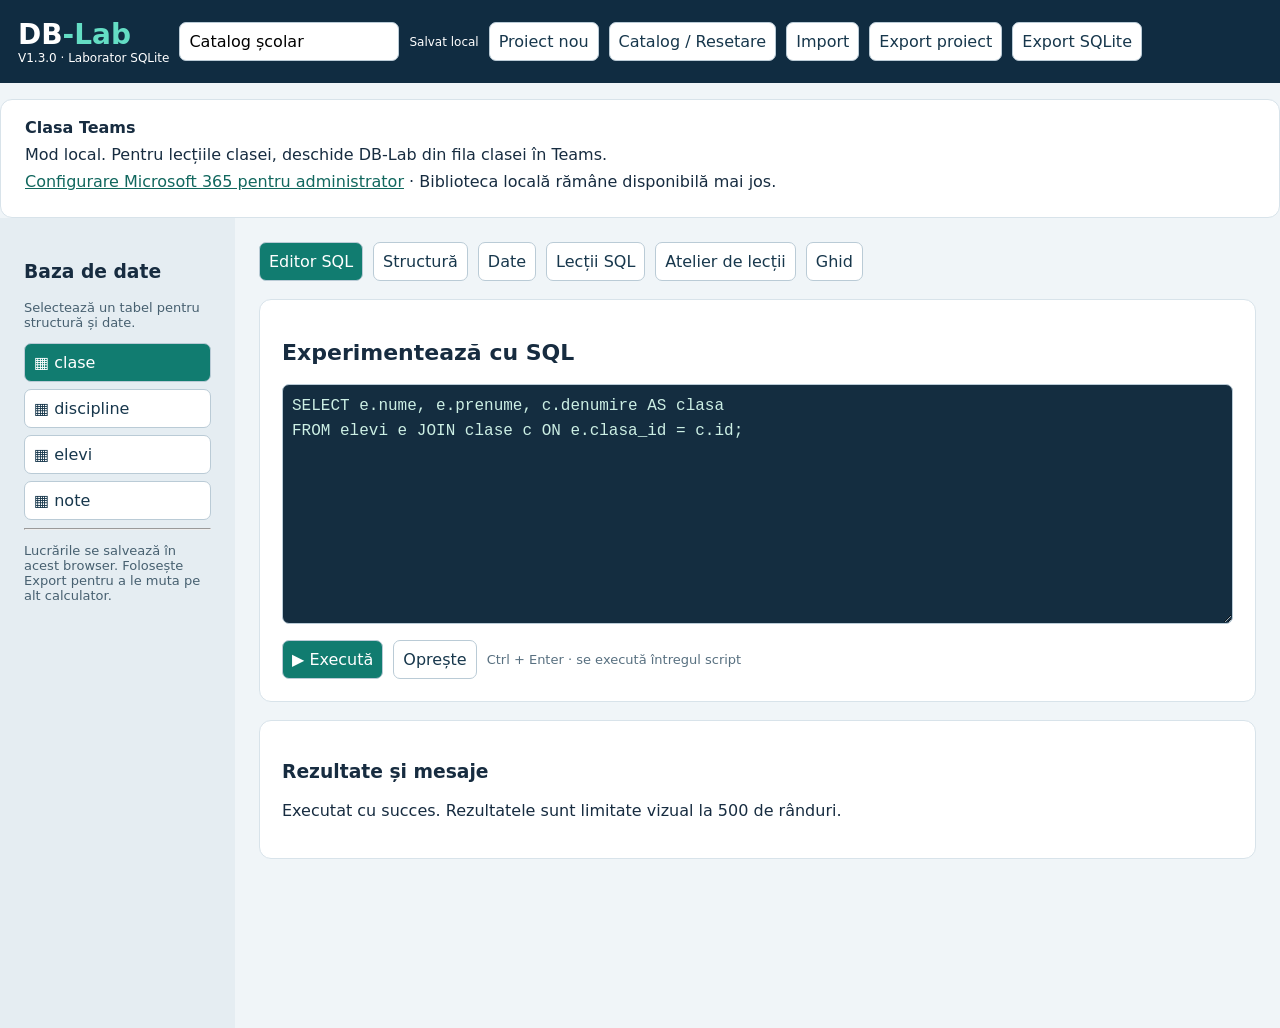
==== commit 7c73ed92: "Add files via upload" ====
--- a/index.html
+++ b/index.html
@@ -1,6 +1,6 @@
-<!doctype html><html lang="ro"><meta charset="utf-8"><meta name="viewport" content="width=device-width,initial-scale=1"><title>DB-Lab V1.2.0</title><link rel="stylesheet" href="style.css?v=1.2.0"><body><header><div><b>DB<span>-Lab</span></b><small>V1.2.0 · Laborator SQLite</small></div><input id="name" value="Catalog școlar" aria-label="Numele proiectului"><span id="saved">Se încarcă…</span><button id="new">Proiect nou</button><button id="demo">Catalog / Resetare</button><button id="import">Import</button><button id="export">Export proiect</button><button id="sqlite">Export SQLite</button><input id="file" type="file" hidden accept=".json,.sqlite,.db"></header><main><aside><h3>Baza de date</h3><p>Selectează un tabel pentru structură și date.</p><div id="tables"></div><hr><p>Lucrările se salvează în acest browser. Folosește Export pentru a le muta pe alt calculator.</p></aside><article><section id="lessonContext" hidden aria-labelledby="activeLessonTitle"><div class="lesson-heading"><div><small>LECȚIE ÎN LUCRU · SALVARE LOCALĂ</small><h2 id="activeLessonTitle"></h2></div><button id="returnProject">Revino la proiectul liber</button></div><p id="activeLessonTask" class="multiline"></p><div class="bar"><button id="lessonHelp">Ajutor în 3 trepte</button><button id="resetLesson">Resetează lecția</button><span id="hintUsage"></span></div></section><nav><button data-tab="sql" class="active">Editor SQL</button><button data-tab="structure">Structură</button><button data-tab="data">Date</button><button data-tab="lessons">Lecții SQL</button><button data-tab="author">Atelier de lecții</button><button data-tab="help">Ghid</button></nav><section id="sql"><h2>Experimentează cu SQL</h2><textarea id="editor" spellcheck="false" aria-label="Editor SQL">SELECT e.nume, e.prenume, c.denumire AS clasa
+<!doctype html><html lang="ro"><meta charset="utf-8"><meta name="viewport" content="width=device-width,initial-scale=1"><script src="microsoft-config.js?v=1.3.0"></script><script src="host.js?v=1.3.0"></script><title>DB-Lab V1.3.0</title><link rel="stylesheet" href="style.css?v=1.3.0"><body><header><div><b>DB<span>-Lab</span></b><small>V1.3.0 · Laborator SQLite</small></div><input id="name" value="Catalog școlar" aria-label="Numele proiectului"><span id="saved">Se încarcă…</span><button id="new">Proiect nou</button><button id="demo">Catalog / Resetare</button><button id="import">Import</button><button id="export">Export proiect</button><button id="sqlite">Export SQLite</button><input id="file" type="file" hidden accept=".json,.sqlite,.db"></header><div id="microsoftPanel" class="microsoft-panel"><div><b>Clasa Teams</b> <span id="teamsClassName"></span><p id="microsoftAccount"></p></div><div id="teamsActions" class="bar"><button id="connectMicrosoft" disabled>Conectare Microsoft</button><button id="refreshClassLessons" disabled>Actualizează lecțiile clasei</button><button id="closeMicrosoft" disabled>Închide sesiunea DB-Lab</button></div><p id="microsoftStatus" role="status">Verific mediul aplicației…</p><p id="classLibraryStatus" role="status"></p><p id="teamsLocalNote" hidden><a href="CONFIGURARE-TEAMS.html" target="_blank" rel="noopener">Configurare Microsoft 365 pentru administrator</a> · Biblioteca locală rămâne disponibilă mai jos.</p></div><main><aside><h3>Baza de date</h3><p>Selectează un tabel pentru structură și date.</p><div id="tables"></div><hr><p>Lucrările se salvează în acest browser. Folosește Export pentru a le muta pe alt calculator.</p></aside><article><section id="lessonContext" hidden aria-labelledby="activeLessonTitle"><div class="lesson-heading"><div><small>LECȚIE ÎN LUCRU · SALVARE LOCALĂ</small><h2 id="activeLessonTitle"></h2></div><button id="returnProject">Revino la proiectul liber</button></div><p id="activeLessonTask" class="multiline"></p><div class="bar"><button id="lessonHelp">Ajutor în 3 trepte</button><button id="resetLesson">Resetează lecția</button><span id="hintUsage"></span></div></section><nav><button data-tab="sql" class="active">Editor SQL</button><button data-tab="structure">Structură</button><button data-tab="data">Date</button><button data-tab="lessons">Lecții SQL</button><button data-tab="author">Atelier de lecții</button><button data-tab="help">Ghid</button></nav><section id="sql"><h2>Experimentează cu SQL</h2><textarea id="editor" spellcheck="false" aria-label="Editor SQL">SELECT e.nume, e.prenume, c.denumire AS clasa
 FROM elevi e JOIN clase c ON e.clasa_id = c.id;</textarea><div class="bar"><button id="run" class="primary">▶ Execută</button><button id="stop">Oprește</button><span>Ctrl + Enter · se execută întregul script</span></div></section><section id="structure" hidden><h2>Structura tabelului <span class="selected"></span></h2><div id="schema"></div><div id="alter"><input id="rename" placeholder="Nume nou"><button id="renameTable">Redenumește tabel</button><button id="renameColumn">Redenumește câmp</button><button id="addColumn">Adaugă câmp</button></div><h3>Construiește un tabel</h3><input id="tableName" placeholder="Numele tabelului" value="carti"><div class="scroll"><table><thead><tr><th>Câmp</th><th>Tip</th><th>PK</th><th>Obligatoriu</th><th>Referință tabel.câmp</th><th></th></tr></thead><tbody id="fields"></tbody></table></div><button id="addField">+ Câmp</button><h3>SQL generat</h3><pre id="generated"></pre><button id="create" class="primary">Aplică: creează tabelul</button></section><section id="data" hidden><h2>Date: <span class="selected"></span></h2><p>Primele 200 de înregistrări. Modificarea vizuală necesită cheie primară; câmpurile calculate sunt doar pentru citire.</p><button id="insert">+ Înregistrare</button><div id="grid" class="scroll"></div></section><section id="lessons" hidden aria-labelledby="lessonsHeading">
-<div class="lesson-heading"><div><small>ÎNVAȚĂ PAS CU PAS</small><h2 id="lessonsHeading">Biblioteca de lecții SQL</h2></div><span class="badge">V1.2 · local</span></div>
+<div class="lesson-heading"><div><small>ÎNVAȚĂ PAS CU PAS</small><h2 id="lessonsHeading">Biblioteca de lecții SQL</h2></div><span class="badge">V1.3 · lecții</span></div>
 <p>Fiecare lecție are o bază de pornire și propria lucrare salvată în acest browser. Alegerea din listă afișează enunțul; deschide lecția când ești pregătit.</p>
 <label for="lessonPicker">Alege o lecție</label><select id="lessonPicker"></select>
 <div id="lessonCard" hidden><h3 id="lessonPreviewTitle"></h3><p id="lessonPreviewTask" class="multiline"></p>
@@ -9,9 +9,9 @@
 <p id="libraryStatus" role="status">Se încarcă biblioteca…</p><hr>
 <h3>Lecțiile mele · import și export</h3><p>Bibliotecile sunt fișiere separate de proiecte. Importul adaugă lecții în listă; nu execută SQL și nu înlocuiește lucrarea curentă.</p>
 <div class="bar"><button id="importLessons">Importă bibliotecă</button><button id="exportLessons">Exportă lecțiile mele</button><button id="exportSelected">Exportă lecția selectată</button></div><input id="lessonFile" type="file" accept=".json" hidden>
-<p class="muted">Integrarea Teams și distribuirea automată prin SharePoint vor fi adăugate separat. În această versiune poți distribui manual biblioteca exportată.</p></section>
+<p class="muted">În Teams, lecțiile clasei se încarcă din SharePoint după conectare. Profesorul exportă biblioteca și publică fișierul DB-Lab/lectii.json în documentele clasei. Progresul elevului rămâne local în V1.3.</p></section>
 <section id="author" hidden aria-labelledby="authorHeading"><small>PREGĂTIREA LECȚIILOR</small><h2 id="authorHeading">Atelier de lecții · editor local</h2>
-<p class="notice">Acest editor este local și poate fi folosit de oricine deschide aplicația. Nu reprezintă autentificare sau confirmarea rolului de profesor în Teams.</p>
+<p class="notice">În browserul obișnuit, atelierul este local. În Teams, el apare doar după confirmarea că predai la clasa curentă. Publicarea bibliotecii se face în SharePoint, conform permisiunilor clasei.</p>
 <label for="authorPicker">Lecții salvate în acest browser</label><select id="authorPicker"></select><div class="bar"><button id="editSavedLesson">Deschide în atelier</button><button id="newLessonDraft">Lecție nouă</button><button id="deleteLesson">Șterge lecția selectată</button></div>
 <form id="lessonAuthorForm"><details open><summary>Datele lecției</summary><label for="authorTitle">Titlu</label><input id="authorTitle" required maxlength="150"><label for="authorCategory">Categorie</label><input id="authorCategory" required maxlength="80" value="Lecțiile mele"><label for="authorTask">Enunț</label><textarea id="authorTask" class="prose" required maxlength="20000"></textarea></details>
 <details open><summary>Baza inițială și codul elevului</summary><label for="authorSetup">SQL pentru crearea și popularea bazei</label><textarea id="authorSetup" spellcheck="false" maxlength="200000" placeholder="CREATE TABLE ...; INSERT INTO ...;"></textarea><p class="muted">Poate fi gol dacă elevul trebuie să creeze baza. La verificare se execută într-o bază temporară, separată de proiectul tău.</p><label for="authorStarter">SQL de pornire în editorul elevului</label><textarea id="authorStarter" spellcheck="false" maxlength="100000" placeholder="-- Începe rezolvarea aici"></textarea></details>
@@ -21,4 +21,4 @@
 FROM elevi e JOIN note n ON n.elev_id=e.id
 GROUP BY e.id;</pre><p>Dialect: SQLite. Folosește INTEGER PRIMARY KEY pentru identificatori automați, nu sintaxa MySQL AUTO_INCREMENT. Tipurile de bază: INTEGER, REAL, TEXT, BLOB, NUMERIC. Datele calendaristice pot fi stocate ca TEXT (AAAA-LL-ZZ).</p><p>În formularele de date, alege Valoare, NULL sau Implicit / automat. Textul gol este distinct de NULL. Listele de referințe afișează cheile existente. Verifică SQL-ul înainte de Aplică. Resetarea cere confirmare. SQL rulează pe o copie: la eroare sau oprire se păstrează starea anterioară.</p></section><footer><h3>Rezultate și mesaje</h3><p id="message" role="status">Inițializare…</p><div id="results" class="scroll"></div></footer></article></main><dialog id="rowDialog" aria-labelledby="rowTitle"><form id="rowForm"><h2 id="rowTitle"></h2><p>Alege valorile, verifică SQL-ul, apoi aplică modificarea. Implicit / automat omite câmpul la adăugare.</p><div id="rowReferences"></div><div id="rowFields"></div><h3>Previzualizare SQL</h3><pre id="rowPreview" aria-live="polite"></pre><p id="rowError" role="alert"></p><div class="bar"><button type="submit" id="rowApply" class="primary">Aplică</button><button type="button" id="rowCancel">Anulează</button></div></form></dialog><dialog id="lessonConfirm" aria-labelledby="lessonConfirmTitle"><h2 id="lessonConfirmTitle">Confirmă modificarea</h2><p id="lessonConfirmText"></p><div class="bar"><button id="lessonConfirmYes">Confirmă</button><button id="lessonConfirmNo" autofocus>Anulează</button></div></dialog><dialog id="hintDialog" aria-labelledby="hintTitle"><h2 id="hintTitle"></h2><p id="hintLevel"></p><pre id="hintText"></pre><div class="bar"><button id="previousHint">← Înapoi</button><button id="nextHint">Mai mult ajutor →</button><button id="closeHint">Închide</button></div></dialog>
 <dialog id="libraryReview" aria-labelledby="libraryReviewTitle"><h2 id="libraryReviewTitle">Importă biblioteca de lecții</h2><p id="libraryReviewText"></p><ul id="libraryReviewList"></ul><p id="libraryReviewError" role="alert"></p><div class="bar"><button id="confirmLibraryImport" class="primary">Importă lecțiile</button><button id="cancelLibraryImport">Anulează</button></div></dialog>
-<script src="lesson-core.js?v=1.2.0"></script><script src="app.js?v=1.2.0"></script><script src="row-editor.js?v=1.2.0"></script><script src="lessons.js?v=1.2.0"></script></body></html>
+<script src="teams-core.js?v=1.3.0"></script><script src="lesson-core.js?v=1.3.0"></script><script src="app.js?v=1.3.0"></script><script src="row-editor.js?v=1.3.0"></script><script src="lessons.js?v=1.3.0"></script><script type="module" src="microsoft.js?v=1.3.0"></script></body></html>
--- a/style.css
+++ b/style.css
@@ -4,3 +4,4 @@
 .row-field textarea{min-width:0;width:100%;min-height:64px;background:white;color:#172c40;font:inherit;line-height:1.3;resize:vertical}
 [hidden]{display:none!important}.lesson-heading{display:flex;align-items:center;justify-content:space-between;gap:16px}.lesson-heading h2{margin:6px 0 10px}.badge{display:inline-block;background:#e1f4f0;color:#11675e;border-radius:30px;padding:7px 12px;white-space:nowrap}.multiline{white-space:pre-wrap;overflow-wrap:anywhere;line-height:1.6}.muted{color:#587080;font-size:14px;line-height:1.5}.notice{background:#fff5da;border-left:4px solid #bc8414;padding:14px;line-height:1.5}#lessonContext{background:#eaf7f3;border-color:#93cabc}#lessonContext small{color:#11675e;font-weight:700;letter-spacing:.04em}#lessonContext h2{font-size:21px}#lessons select,#author select{display:block;width:100%;margin-top:8px}#lessonCard{margin-top:20px;padding:18px;border:1px solid #d8e3ea;border-radius:10px}details{margin:16px 0;border:1px solid #d8e3ea;border-radius:8px;padding:14px}summary{cursor:pointer;font-weight:650}#lessonAuthorForm label{display:block;margin:16px 0 6px;font-weight:600}#lessonAuthorForm input{width:100%}#lessonAuthorForm textarea{min-height:130px}.prose{background:white;color:#172c40;font:16px/1.5 system-ui}#hintText{min-height:120px;line-height:1.6}#libraryReviewList{max-height:40vh;overflow:auto}#authorCheck{max-height:240px;overflow:auto}#libraryStatus,#authorStatus{white-space:pre-wrap;overflow-wrap:anywhere}button:disabled{cursor:not-allowed}@media(max-width:720px){.lesson-heading{align-items:flex-start;flex-direction:column}#lessonContext .bar button{flex:1}#lessonCard{padding:12px}}
 .active:hover,.primary:hover{background:#0b655b;color:white}#lessonAuthorForm details[open]>summary{margin-bottom:10px}
+.microsoft-panel{max-width:1452px;margin:16px auto 0;padding:18px 24px;background:white;border:1px solid #d8e3ea;border-radius:12px}.microsoft-panel p{margin:8px 0;overflow-wrap:anywhere}.microsoft-panel a{color:#11675e}.teams-locked main,.teams-locked header>input,.teams-locked header>button,.teams-locked #saved{display:none!important}@media(max-width:720px){.microsoft-panel{margin:12px;padding:14px}}
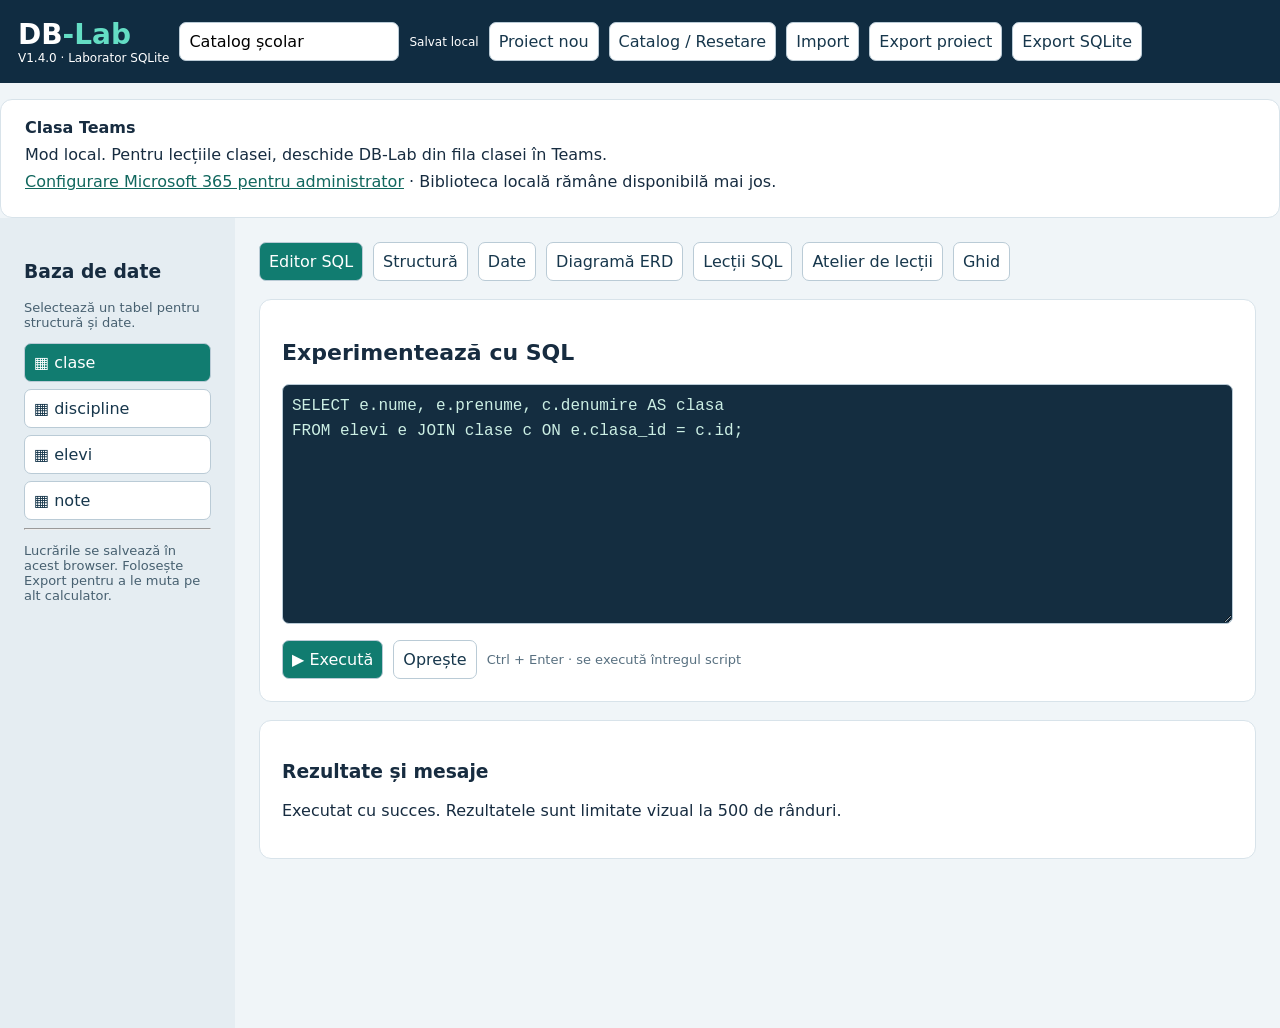
==== commit a4e42282: "Add files via upload" ====
--- a/index.html
+++ b/index.html
@@ -1,24 +1,24 @@
-<!doctype html><html lang="ro"><meta charset="utf-8"><meta name="viewport" content="width=device-width,initial-scale=1"><script src="microsoft-config.js?v=1.3.0"></script><script src="host.js?v=1.3.0"></script><title>DB-Lab V1.3.0</title><link rel="stylesheet" href="style.css?v=1.3.0"><body><header><div><b>DB<span>-Lab</span></b><small>V1.3.0 · Laborator SQLite</small></div><input id="name" value="Catalog școlar" aria-label="Numele proiectului"><span id="saved">Se încarcă…</span><button id="new">Proiect nou</button><button id="demo">Catalog / Resetare</button><button id="import">Import</button><button id="export">Export proiect</button><button id="sqlite">Export SQLite</button><input id="file" type="file" hidden accept=".json,.sqlite,.db"></header><div id="microsoftPanel" class="microsoft-panel"><div><b>Clasa Teams</b> <span id="teamsClassName"></span><p id="microsoftAccount"></p></div><div id="teamsActions" class="bar"><button id="connectMicrosoft" disabled>Conectare Microsoft</button><button id="refreshClassLessons" disabled>Actualizează lecțiile clasei</button><button id="closeMicrosoft" disabled>Închide sesiunea DB-Lab</button></div><p id="microsoftStatus" role="status">Verific mediul aplicației…</p><p id="classLibraryStatus" role="status"></p><p id="teamsLocalNote" hidden><a href="CONFIGURARE-TEAMS.html" target="_blank" rel="noopener">Configurare Microsoft 365 pentru administrator</a> · Biblioteca locală rămâne disponibilă mai jos.</p></div><main><aside><h3>Baza de date</h3><p>Selectează un tabel pentru structură și date.</p><div id="tables"></div><hr><p>Lucrările se salvează în acest browser. Folosește Export pentru a le muta pe alt calculator.</p></aside><article><section id="lessonContext" hidden aria-labelledby="activeLessonTitle"><div class="lesson-heading"><div><small>LECȚIE ÎN LUCRU · SALVARE LOCALĂ</small><h2 id="activeLessonTitle"></h2></div><button id="returnProject">Revino la proiectul liber</button></div><p id="activeLessonTask" class="multiline"></p><div class="bar"><button id="lessonHelp">Ajutor în 3 trepte</button><button id="resetLesson">Resetează lecția</button><span id="hintUsage"></span></div></section><nav><button data-tab="sql" class="active">Editor SQL</button><button data-tab="structure">Structură</button><button data-tab="data">Date</button><button data-tab="lessons">Lecții SQL</button><button data-tab="author">Atelier de lecții</button><button data-tab="help">Ghid</button></nav><section id="sql"><h2>Experimentează cu SQL</h2><textarea id="editor" spellcheck="false" aria-label="Editor SQL">SELECT e.nume, e.prenume, c.denumire AS clasa
-FROM elevi e JOIN clase c ON e.clasa_id = c.id;</textarea><div class="bar"><button id="run" class="primary">▶ Execută</button><button id="stop">Oprește</button><span>Ctrl + Enter · se execută întregul script</span></div></section><section id="structure" hidden><h2>Structura tabelului <span class="selected"></span></h2><div id="schema"></div><div id="alter"><input id="rename" placeholder="Nume nou"><button id="renameTable">Redenumește tabel</button><button id="renameColumn">Redenumește câmp</button><button id="addColumn">Adaugă câmp</button></div><h3>Construiește un tabel</h3><input id="tableName" placeholder="Numele tabelului" value="carti"><div class="scroll"><table><thead><tr><th>Câmp</th><th>Tip</th><th>PK</th><th>Obligatoriu</th><th>Referință tabel.câmp</th><th></th></tr></thead><tbody id="fields"></tbody></table></div><button id="addField">+ Câmp</button><h3>SQL generat</h3><pre id="generated"></pre><button id="create" class="primary">Aplică: creează tabelul</button></section><section id="data" hidden><h2>Date: <span class="selected"></span></h2><p>Primele 200 de înregistrări. Modificarea vizuală necesită cheie primară; câmpurile calculate sunt doar pentru citire.</p><button id="insert">+ Înregistrare</button><div id="grid" class="scroll"></div></section><section id="lessons" hidden aria-labelledby="lessonsHeading">
-<div class="lesson-heading"><div><small>ÎNVAȚĂ PAS CU PAS</small><h2 id="lessonsHeading">Biblioteca de lecții SQL</h2></div><span class="badge">V1.3 · lecții</span></div>
-<p>Fiecare lecție are o bază de pornire și propria lucrare salvată în acest browser. Alegerea din listă afișează enunțul; deschide lecția când ești pregătit.</p>
-<label for="lessonPicker">Alege o lecție</label><select id="lessonPicker"></select>
-<div id="lessonCard" hidden><h3 id="lessonPreviewTitle"></h3><p id="lessonPreviewTask" class="multiline"></p>
-<details><summary>Baza inițială și SQL-ul de pornire</summary><h4>Inițializarea bazei (se execută doar la pornire / resetare)</h4><pre id="lessonSetupPreview"></pre><h4>SQL pentru elev (nu se execută automat)</h4><pre id="lessonStarterPreview"></pre></details>
-<div class="bar"><button id="openLesson" class="primary">Deschide / continuă lecția</button><button id="restartSelected">Pornește de la început</button><button id="copyLesson">Copiază în atelier</button></div></div>
-<p id="libraryStatus" role="status">Se încarcă biblioteca…</p><hr>
-<h3>Lecțiile mele · import și export</h3><p>Bibliotecile sunt fișiere separate de proiecte. Importul adaugă lecții în listă; nu execută SQL și nu înlocuiește lucrarea curentă.</p>
-<div class="bar"><button id="importLessons">Importă bibliotecă</button><button id="exportLessons">Exportă lecțiile mele</button><button id="exportSelected">Exportă lecția selectată</button></div><input id="lessonFile" type="file" accept=".json" hidden>
-<p class="muted">În Teams, lecțiile clasei se încarcă din SharePoint după conectare. Profesorul exportă biblioteca și publică fișierul DB-Lab/lectii.json în documentele clasei. Progresul elevului rămâne local în V1.3.</p></section>
-<section id="author" hidden aria-labelledby="authorHeading"><small>PREGĂTIREA LECȚIILOR</small><h2 id="authorHeading">Atelier de lecții · editor local</h2>
-<p class="notice">În browserul obișnuit, atelierul este local. În Teams, el apare doar după confirmarea că predai la clasa curentă. Publicarea bibliotecii se face în SharePoint, conform permisiunilor clasei.</p>
-<label for="authorPicker">Lecții salvate în acest browser</label><select id="authorPicker"></select><div class="bar"><button id="editSavedLesson">Deschide în atelier</button><button id="newLessonDraft">Lecție nouă</button><button id="deleteLesson">Șterge lecția selectată</button></div>
-<form id="lessonAuthorForm"><details open><summary>Datele lecției</summary><label for="authorTitle">Titlu</label><input id="authorTitle" required maxlength="150"><label for="authorCategory">Categorie</label><input id="authorCategory" required maxlength="80" value="Lecțiile mele"><label for="authorTask">Enunț</label><textarea id="authorTask" class="prose" required maxlength="20000"></textarea></details>
-<details open><summary>Baza inițială și codul elevului</summary><label for="authorSetup">SQL pentru crearea și popularea bazei</label><textarea id="authorSetup" spellcheck="false" maxlength="200000" placeholder="CREATE TABLE ...; INSERT INTO ...;"></textarea><p class="muted">Poate fi gol dacă elevul trebuie să creeze baza. La verificare se execută într-o bază temporară, separată de proiectul tău.</p><label for="authorStarter">SQL de pornire în editorul elevului</label><textarea id="authorStarter" spellcheck="false" maxlength="100000" placeholder="-- Începe rezolvarea aici"></textarea></details>
-<details open><summary>Ajutor progresiv</summary><label for="authorHint1">1 · Indiciu</label><textarea id="authorHint1" class="prose" required maxlength="20000"></textarea><label for="authorHint2">2 · Sintaxă</label><textarea id="authorHint2" class="prose" required maxlength="20000"></textarea><label for="authorHint3">3 · Exemplu</label><textarea id="authorHint3" class="prose" required maxlength="20000"></textarea></details>
-<div class="bar"><button type="button" id="checkLesson">Verifică baza inițială</button><button type="submit" id="saveLesson" class="primary">Salvează lecția local</button></div><p id="authorStatus" role="status"></p><pre id="authorCheck" hidden></pre></form></section>
-<section id="help" hidden><h2>Primii pași</h2><p>În Lecții SQL selectezi un exercițiu și îl deschizi. Poți continua progresul salvat, cere ajutor în trei trepte și reveni la proiectul liber. Resetarea șterge progresul lecției numai după confirmare. În Atelier de lecții pregătești propriile enunțuri, baze și indicii, apoi le exporți într-o bibliotecă.</p><ol><li>Execută interogarea inițială.</li><li>Selectează un tabel din stânga și deschide Structură sau Date.</li><li>Creează un tabel vizual și urmărește comanda generată.</li><li>Exportă proiectul înainte să schimbi calculatorul.</li></ol><p>Exerciții: afișează elevii din XI A; ordonează elevii după nume; calculează media notelor pe elev.</p><pre>SELECT e.nume, ROUND(AVG(n.nota), 2) AS media
-FROM elevi e JOIN note n ON n.elev_id=e.id
-GROUP BY e.id;</pre><p>Dialect: SQLite. Folosește INTEGER PRIMARY KEY pentru identificatori automați, nu sintaxa MySQL AUTO_INCREMENT. Tipurile de bază: INTEGER, REAL, TEXT, BLOB, NUMERIC. Datele calendaristice pot fi stocate ca TEXT (AAAA-LL-ZZ).</p><p>În formularele de date, alege Valoare, NULL sau Implicit / automat. Textul gol este distinct de NULL. Listele de referințe afișează cheile existente. Verifică SQL-ul înainte de Aplică. Resetarea cere confirmare. SQL rulează pe o copie: la eroare sau oprire se păstrează starea anterioară.</p></section><footer><h3>Rezultate și mesaje</h3><p id="message" role="status">Inițializare…</p><div id="results" class="scroll"></div></footer></article></main><dialog id="rowDialog" aria-labelledby="rowTitle"><form id="rowForm"><h2 id="rowTitle"></h2><p>Alege valorile, verifică SQL-ul, apoi aplică modificarea. Implicit / automat omite câmpul la adăugare.</p><div id="rowReferences"></div><div id="rowFields"></div><h3>Previzualizare SQL</h3><pre id="rowPreview" aria-live="polite"></pre><p id="rowError" role="alert"></p><div class="bar"><button type="submit" id="rowApply" class="primary">Aplică</button><button type="button" id="rowCancel">Anulează</button></div></form></dialog><dialog id="lessonConfirm" aria-labelledby="lessonConfirmTitle"><h2 id="lessonConfirmTitle">Confirmă modificarea</h2><p id="lessonConfirmText"></p><div class="bar"><button id="lessonConfirmYes">Confirmă</button><button id="lessonConfirmNo" autofocus>Anulează</button></div></dialog><dialog id="hintDialog" aria-labelledby="hintTitle"><h2 id="hintTitle"></h2><p id="hintLevel"></p><pre id="hintText"></pre><div class="bar"><button id="previousHint">← Înapoi</button><button id="nextHint">Mai mult ajutor →</button><button id="closeHint">Închide</button></div></dialog>
-<dialog id="libraryReview" aria-labelledby="libraryReviewTitle"><h2 id="libraryReviewTitle">Importă biblioteca de lecții</h2><p id="libraryReviewText"></p><ul id="libraryReviewList"></ul><p id="libraryReviewError" role="alert"></p><div class="bar"><button id="confirmLibraryImport" class="primary">Importă lecțiile</button><button id="cancelLibraryImport">Anulează</button></div></dialog>
-<script src="teams-core.js?v=1.3.0"></script><script src="lesson-core.js?v=1.3.0"></script><script src="app.js?v=1.3.0"></script><script src="row-editor.js?v=1.3.0"></script><script src="lessons.js?v=1.3.0"></script><script type="module" src="microsoft.js?v=1.3.0"></script></body></html>
+<!doctype html><html lang="ro"><meta charset="utf-8"><meta name="viewport" content="width=device-width,initial-scale=1"><script src="microsoft-config.js?v=1.4.0"></script><script src="host.js?v=1.4.0"></script><title>DB-Lab V1.4.0</title><link rel="stylesheet" href="style.css?v=1.4.0"><body><header><div><b>DB<span>-Lab</span></b><small>V1.4.0 · Laborator SQLite</small></div><input id="name" value="Catalog școlar" aria-label="Numele proiectului"><span id="saved">Se încarcă…</span><button id="new">Proiect nou</button><button id="demo">Catalog / Resetare</button><button id="import">Import</button><button id="export">Export proiect</button><button id="sqlite">Export SQLite</button><input id="file" type="file" hidden accept=".json,.sqlite,.db"></header><div id="microsoftPanel" class="microsoft-panel"><div><b>Clasa Teams</b> <span id="teamsClassName"></span><p id="microsoftAccount"></p></div><div id="teamsActions" class="bar"><button id="connectMicrosoft" disabled>Conectare Microsoft</button><button id="refreshClassLessons" disabled>Actualizează lecțiile clasei</button><button id="closeMicrosoft" disabled>Închide sesiunea DB-Lab</button></div><p id="microsoftStatus" role="status">Verific mediul aplicației…</p><p id="classLibraryStatus" role="status"></p><p id="teamsLocalNote" hidden><a href="CONFIGURARE-TEAMS.html" target="_blank" rel="noopener">Configurare Microsoft 365 pentru administrator</a> · Biblioteca locală rămâne disponibilă mai jos.</p></div><main><aside><h3>Baza de date</h3><p>Selectează un tabel pentru structură și date.</p><div id="tables"></div><hr><p>Lucrările se salvează în acest browser. Folosește Export pentru a le muta pe alt calculator.</p></aside><article><section id="lessonContext" hidden aria-labelledby="activeLessonTitle"><div class="lesson-heading"><div><small>LECȚIE ÎN LUCRU · SALVARE LOCALĂ</small><h2 id="activeLessonTitle"></h2></div><button id="returnProject">Revino la proiectul liber</button></div><p id="activeLessonTask" class="multiline"></p><div class="bar"><button id="lessonHelp">Ajutor în 3 trepte</button><button id="resetLesson">Resetează lecția</button><span id="hintUsage"></span></div></section><nav><button data-tab="sql" class="active">Editor SQL</button><button data-tab="structure">Structură</button><button data-tab="data">Date</button><button data-tab="erd">Diagramă ERD</button><button data-tab="lessons">Lecții SQL</button><button data-tab="author">Atelier de lecții</button><button data-tab="help">Ghid</button></nav><section id="sql"><h2>Experimentează cu SQL</h2><textarea id="editor" spellcheck="false" aria-label="Editor SQL">SELECT e.nume, e.prenume, c.denumire AS clasa
+FROM elevi e JOIN clase c ON e.clasa_id = c.id;</textarea><div class="bar"><button id="run" class="primary">▶ Execută</button><button id="stop">Oprește</button><span>Ctrl + Enter · se execută întregul script</span></div></section><section id="structure" hidden><h2>Structura tabelului <span class="selected"></span></h2><div id="schema"></div><div id="alter"><input id="rename" placeholder="Nume nou"><button id="renameTable">Redenumește tabel</button><button id="renameColumn">Redenumește câmp</button><button id="addColumn">Adaugă câmp</button></div><h3>Construiește un tabel</h3><input id="tableName" placeholder="Numele tabelului" value="carti"><div class="scroll"><table><thead><tr><th>Câmp</th><th>Tip</th><th>PK</th><th>Obligatoriu</th><th>Referință tabel.câmp</th><th></th></tr></thead><tbody id="fields"></tbody></table></div><button id="addField">+ Câmp</button><h3>SQL generat</h3><pre id="generated"></pre><button id="create" class="primary">Aplică: creează tabelul</button></section><section id="data" hidden><h2>Date: <span class="selected"></span></h2><p>Primele 200 de înregistrări. Modificarea vizuală necesită cheie primară; câmpurile calculate sunt doar pentru citire.</p><button id="insert">+ Înregistrare</button><div id="grid" class="scroll"></div></section><section id="erd" hidden aria-labelledby="erdTitle"><h2 id="erdTitle">Diagrama bazei de date</h2><p id="erdCount"></p><div class="bar"><button id="erdZoomOut" aria-label="Micșorează diagrama">−</button><span id="erdZoomLabel">100%</span><button id="erdZoomIn" aria-label="Mărește diagrama">+</button><button id="erdFit">Încadrează</button><button id="erdArrange">Aranjare automată</button></div><p>PK = cheie primară · FK = cheie externă. Trage antetul unui tabel pentru deplasare (sau selectează-l cu Tab și folosește săgețile). Zoom și derulare pentru navigare.</p><p id="erdEmpty">Baza nu conține tabele. Creează un tabel în Structură sau execută CREATE TABLE.</p><div id="erdViewport"><svg id="erdCanvas" xmlns="http://www.w3.org/2000/svg" role="group" aria-label="Tabele și relații ale bazei SQLite"></svg></div><p id="erdDetails" role="status"></p><div id="erdRelations" class="bar"></div><p class="erd-note">Apar numai relațiile FOREIGN KEY declarate. Numele câmpurilor nu generează relații automat. Relațiile compuse sunt grupate în lista de mai sus. V1.4 nu deduce cardinalități 1:1 sau 1:N; săgețile arată referințele. Pozițiile sunt temporare și se rearanjează la redeschiderea proiectului.</p></section><section id="lessons" hidden aria-labelledby="lessonsHeading">
+<div class="lesson-heading"><div><small>ÎNVAȚĂ PAS CU PAS</small><h2 id="lessonsHeading">Biblioteca de lecții SQL</h2></div><span class="badge">V1.3 · lecții</span></div>
+<p>Fiecare lecție are o bază de pornire și propria lucrare salvată în acest browser. Alegerea din listă afișează enunțul; deschide lecția când ești pregătit.</p>
+<label for="lessonPicker">Alege o lecție</label><select id="lessonPicker"></select>
+<div id="lessonCard" hidden><h3 id="lessonPreviewTitle"></h3><p id="lessonPreviewTask" class="multiline"></p>
+<details><summary>Baza inițială și SQL-ul de pornire</summary><h4>Inițializarea bazei (se execută doar la pornire / resetare)</h4><pre id="lessonSetupPreview"></pre><h4>SQL pentru elev (nu se execută automat)</h4><pre id="lessonStarterPreview"></pre></details>
+<div class="bar"><button id="openLesson" class="primary">Deschide / continuă lecția</button><button id="restartSelected">Pornește de la început</button><button id="copyLesson">Copiază în atelier</button></div></div>
+<p id="libraryStatus" role="status">Se încarcă biblioteca…</p><hr>
+<h3>Lecțiile mele · import și export</h3><p>Bibliotecile sunt fișiere separate de proiecte. Importul adaugă lecții în listă; nu execută SQL și nu înlocuiește lucrarea curentă.</p>
+<div class="bar"><button id="importLessons">Importă bibliotecă</button><button id="exportLessons">Exportă lecțiile mele</button><button id="exportSelected">Exportă lecția selectată</button></div><input id="lessonFile" type="file" accept=".json" hidden>
+<p class="muted">În Teams, lecțiile clasei se încarcă din SharePoint după conectare. Profesorul exportă biblioteca și publică fișierul DB-Lab/lectii.json în documentele clasei. Progresul elevului rămâne local în V1.3.</p></section>
+<section id="author" hidden aria-labelledby="authorHeading"><small>PREGĂTIREA LECȚIILOR</small><h2 id="authorHeading">Atelier de lecții · editor local</h2>
+<p class="notice">În browserul obișnuit, atelierul este local. În Teams, el apare doar după confirmarea că predai la clasa curentă. Publicarea bibliotecii se face în SharePoint, conform permisiunilor clasei.</p>
+<label for="authorPicker">Lecții salvate în acest browser</label><select id="authorPicker"></select><div class="bar"><button id="editSavedLesson">Deschide în atelier</button><button id="newLessonDraft">Lecție nouă</button><button id="deleteLesson">Șterge lecția selectată</button></div>
+<form id="lessonAuthorForm"><details open><summary>Datele lecției</summary><label for="authorTitle">Titlu</label><input id="authorTitle" required maxlength="150"><label for="authorCategory">Categorie</label><input id="authorCategory" required maxlength="80" value="Lecțiile mele"><label for="authorTask">Enunț</label><textarea id="authorTask" class="prose" required maxlength="20000"></textarea></details>
+<details open><summary>Baza inițială și codul elevului</summary><label for="authorSetup">SQL pentru crearea și popularea bazei</label><textarea id="authorSetup" spellcheck="false" maxlength="200000" placeholder="CREATE TABLE ...; INSERT INTO ...;"></textarea><p class="muted">Poate fi gol dacă elevul trebuie să creeze baza. La verificare se execută într-o bază temporară, separată de proiectul tău.</p><label for="authorStarter">SQL de pornire în editorul elevului</label><textarea id="authorStarter" spellcheck="false" maxlength="100000" placeholder="-- Începe rezolvarea aici"></textarea></details>
+<details open><summary>Ajutor progresiv</summary><label for="authorHint1">1 · Indiciu</label><textarea id="authorHint1" class="prose" required maxlength="20000"></textarea><label for="authorHint2">2 · Sintaxă</label><textarea id="authorHint2" class="prose" required maxlength="20000"></textarea><label for="authorHint3">3 · Exemplu</label><textarea id="authorHint3" class="prose" required maxlength="20000"></textarea></details>
+<div class="bar"><button type="button" id="checkLesson">Verifică baza inițială</button><button type="submit" id="saveLesson" class="primary">Salvează lecția local</button></div><p id="authorStatus" role="status"></p><pre id="authorCheck" hidden></pre></form></section>
+<section id="help" hidden><h2>Primii pași</h2><p>În Lecții SQL selectezi un exercițiu și îl deschizi. Poți continua progresul salvat, cere ajutor în trei trepte și reveni la proiectul liber. Resetarea șterge progresul lecției numai după confirmare. În Atelier de lecții pregătești propriile enunțuri, baze și indicii, apoi le exporți într-o bibliotecă.</p><ol><li>Execută interogarea inițială.</li><li>Selectează un tabel din stânga și deschide Structură sau Date.</li><li>Creează un tabel vizual și urmărește comanda generată.</li><li>Exportă proiectul înainte să schimbi calculatorul.</li></ol><p>Exerciții: afișează elevii din XI A; ordonează elevii după nume; calculează media notelor pe elev.</p><pre>SELECT e.nume, ROUND(AVG(n.nota), 2) AS media
+FROM elevi e JOIN note n ON n.elev_id=e.id
+GROUP BY e.id;</pre><p>Dialect: SQLite. Folosește INTEGER PRIMARY KEY pentru identificatori automați, nu sintaxa MySQL AUTO_INCREMENT. Tipurile de bază: INTEGER, REAL, TEXT, BLOB, NUMERIC. Datele calendaristice pot fi stocate ca TEXT (AAAA-LL-ZZ).</p><p>În formularele de date, alege Valoare, NULL sau Implicit / automat. Textul gol este distinct de NULL. Listele de referințe afișează cheile existente. Verifică SQL-ul înainte de Aplică. Resetarea cere confirmare. SQL rulează pe o copie: la eroare sau oprire se păstrează starea anterioară.</p></section><footer><h3>Rezultate și mesaje</h3><p id="message" role="status">Inițializare…</p><div id="results" class="scroll"></div></footer></article></main><dialog id="rowDialog" aria-labelledby="rowTitle"><form id="rowForm"><h2 id="rowTitle"></h2><p>Alege valorile, verifică SQL-ul, apoi aplică modificarea. Implicit / automat omite câmpul la adăugare.</p><div id="rowReferences"></div><div id="rowFields"></div><h3>Previzualizare SQL</h3><pre id="rowPreview" aria-live="polite"></pre><p id="rowError" role="alert"></p><div class="bar"><button type="submit" id="rowApply" class="primary">Aplică</button><button type="button" id="rowCancel">Anulează</button></div></form></dialog><dialog id="lessonConfirm" aria-labelledby="lessonConfirmTitle"><h2 id="lessonConfirmTitle">Confirmă modificarea</h2><p id="lessonConfirmText"></p><div class="bar"><button id="lessonConfirmYes">Confirmă</button><button id="lessonConfirmNo" autofocus>Anulează</button></div></dialog><dialog id="hintDialog" aria-labelledby="hintTitle"><h2 id="hintTitle"></h2><p id="hintLevel"></p><pre id="hintText"></pre><div class="bar"><button id="previousHint">← Înapoi</button><button id="nextHint">Mai mult ajutor →</button><button id="closeHint">Închide</button></div></dialog>
+<dialog id="libraryReview" aria-labelledby="libraryReviewTitle"><h2 id="libraryReviewTitle">Importă biblioteca de lecții</h2><p id="libraryReviewText"></p><ul id="libraryReviewList"></ul><p id="libraryReviewError" role="alert"></p><div class="bar"><button id="confirmLibraryImport" class="primary">Importă lecțiile</button><button id="cancelLibraryImport">Anulează</button></div></dialog>
+<script src="teams-core.js?v=1.4.0"></script><script src="lesson-core.js?v=1.4.0"></script><script src="erd-core.js?v=1.4.0"></script><script src="erd.js?v=1.4.0"></script><script src="app.js?v=1.4.0"></script><script src="row-editor.js?v=1.4.0"></script><script src="lessons.js?v=1.4.0"></script><script type="module" src="microsoft.js?v=1.4.0"></script></body></html>
--- a/style.css
+++ b/style.css
@@ -1,7 +1,9 @@
-:root{font:16px system-ui;color:#172c40;background:#f0f5f8}*{box-sizing:border-box}body{margin:0}header{background:#102c41;color:white;display:flex;align-items:center;gap:10px;padding:18px;flex-wrap:wrap}header b{font-size:28px}header b span{color:#64ddc4}small{display:block;font-size:12px}input,select,button,textarea{font:inherit;border:1px solid #bacbd6;border-radius:7px;padding:9px}button{cursor:pointer;background:white;color:#17374c}button:hover{background:#e1f4f0}button:disabled{opacity:.5;cursor:wait}.primary,.active{background:#117c70;color:white}main{display:grid;grid-template-columns:235px 1fr;max-width:1500px;margin:auto}aside{padding:24px;background:#e5edf2;min-height:90vh}aside p{font-size:13px;color:#476070}#tables button{display:block;width:100%;text-align:left;margin:7px 0}article{padding:24px;min-width:0}nav,.bar{display:flex;gap:10px;flex-wrap:wrap}section,footer{background:white;border:1px solid #d8e3ea;border-radius:12px;padding:22px;margin-top:18px}h2{font-size:22px}textarea{width:100%;min-height:240px;background:#142d40;color:#ccefe4;font:16px/1.6 ui-monospace,monospace;resize:vertical}.bar{margin-top:12px;align-items:center}.bar span{font-size:13px;color:#587080}.scroll{overflow:auto}table{border-collapse:collapse;width:100%;margin:16px 0}td,th{border:1px solid #d7e2e9;padding:9px;text-align:left;white-space:nowrap}th{background:#eaf4f3}td input{width:140px}pre{background:#edf4f6;padding:14px;white-space:pre-wrap;overflow-wrap:anywhere}#message{overflow-wrap:anywhere}#saved{font-size:12px}#alter{display:flex;gap:8px;flex-wrap:wrap}@media(max-width:720px){main{display:block}aside{min-height:0;padding:12px}aside p,aside hr{display:none}#tables{display:flex;gap:8px;overflow:auto}#tables button{width:auto}article{padding:12px}header{padding:12px}header input{width:160px}section,footer{padding:14px}}
-dialog{width:min(850px,calc(100% - 24px));max-height:90vh;overflow:auto;border:1px solid #bacbd6;border-radius:14px;padding:24px;color:#172c40}dialog::backdrop{background:#102c4199}.row-field{display:grid;grid-template-columns:170px minmax(120px,1fr) 110px;gap:8px;margin:18px 0;padding-bottom:16px;border-bottom:1px solid #d8e3ea}.row-field label,.row-field small{grid-column:1/-1}.row-field input{min-width:0;width:100%}.row-field label{font-weight:600}.reference-field{display:block;margin:12px 0;padding:12px;background:#eaf4f3;border-radius:8px}.reference-field select{display:block;width:100%;margin-top:8px}#rowError{color:#a32323}#rowPreview{max-height:230px;overflow:auto}@media(max-width:600px){dialog{padding:14px}.row-field{grid-template-columns:1fr}.row-field>*{grid-column:1}dialog select{min-width:0;max-width:100%}}
-
-.row-field textarea{min-width:0;width:100%;min-height:64px;background:white;color:#172c40;font:inherit;line-height:1.3;resize:vertical}
-[hidden]{display:none!important}.lesson-heading{display:flex;align-items:center;justify-content:space-between;gap:16px}.lesson-heading h2{margin:6px 0 10px}.badge{display:inline-block;background:#e1f4f0;color:#11675e;border-radius:30px;padding:7px 12px;white-space:nowrap}.multiline{white-space:pre-wrap;overflow-wrap:anywhere;line-height:1.6}.muted{color:#587080;font-size:14px;line-height:1.5}.notice{background:#fff5da;border-left:4px solid #bc8414;padding:14px;line-height:1.5}#lessonContext{background:#eaf7f3;border-color:#93cabc}#lessonContext small{color:#11675e;font-weight:700;letter-spacing:.04em}#lessonContext h2{font-size:21px}#lessons select,#author select{display:block;width:100%;margin-top:8px}#lessonCard{margin-top:20px;padding:18px;border:1px solid #d8e3ea;border-radius:10px}details{margin:16px 0;border:1px solid #d8e3ea;border-radius:8px;padding:14px}summary{cursor:pointer;font-weight:650}#lessonAuthorForm label{display:block;margin:16px 0 6px;font-weight:600}#lessonAuthorForm input{width:100%}#lessonAuthorForm textarea{min-height:130px}.prose{background:white;color:#172c40;font:16px/1.5 system-ui}#hintText{min-height:120px;line-height:1.6}#libraryReviewList{max-height:40vh;overflow:auto}#authorCheck{max-height:240px;overflow:auto}#libraryStatus,#authorStatus{white-space:pre-wrap;overflow-wrap:anywhere}button:disabled{cursor:not-allowed}@media(max-width:720px){.lesson-heading{align-items:flex-start;flex-direction:column}#lessonContext .bar button{flex:1}#lessonCard{padding:12px}}
-.active:hover,.primary:hover{background:#0b655b;color:white}#lessonAuthorForm details[open]>summary{margin-bottom:10px}
-.microsoft-panel{max-width:1452px;margin:16px auto 0;padding:18px 24px;background:white;border:1px solid #d8e3ea;border-radius:12px}.microsoft-panel p{margin:8px 0;overflow-wrap:anywhere}.microsoft-panel a{color:#11675e}.teams-locked main,.teams-locked header>input,.teams-locked header>button,.teams-locked #saved{display:none!important}@media(max-width:720px){.microsoft-panel{margin:12px;padding:14px}}
+:root{font:16px system-ui;color:#172c40;background:#f0f5f8}*{box-sizing:border-box}body{margin:0}header{background:#102c41;color:white;display:flex;align-items:center;gap:10px;padding:18px;flex-wrap:wrap}header b{font-size:28px}header b span{color:#64ddc4}small{display:block;font-size:12px}input,select,button,textarea{font:inherit;border:1px solid #bacbd6;border-radius:7px;padding:9px}button{cursor:pointer;background:white;color:#17374c}button:hover{background:#e1f4f0}button:disabled{opacity:.5;cursor:wait}.primary,.active{background:#117c70;color:white}main{display:grid;grid-template-columns:235px 1fr;max-width:1500px;margin:auto}aside{padding:24px;background:#e5edf2;min-height:90vh}aside p{font-size:13px;color:#476070}#tables button{display:block;width:100%;text-align:left;margin:7px 0}article{padding:24px;min-width:0}nav,.bar{display:flex;gap:10px;flex-wrap:wrap}section,footer{background:white;border:1px solid #d8e3ea;border-radius:12px;padding:22px;margin-top:18px}h2{font-size:22px}textarea{width:100%;min-height:240px;background:#142d40;color:#ccefe4;font:16px/1.6 ui-monospace,monospace;resize:vertical}.bar{margin-top:12px;align-items:center}.bar span{font-size:13px;color:#587080}.scroll{overflow:auto}table{border-collapse:collapse;width:100%;margin:16px 0}td,th{border:1px solid #d7e2e9;padding:9px;text-align:left;white-space:nowrap}th{background:#eaf4f3}td input{width:140px}pre{background:#edf4f6;padding:14px;white-space:pre-wrap;overflow-wrap:anywhere}#message{overflow-wrap:anywhere}#saved{font-size:12px}#alter{display:flex;gap:8px;flex-wrap:wrap}@media(max-width:720px){main{display:block}aside{min-height:0;padding:12px}aside p,aside hr{display:none}#tables{display:flex;gap:8px;overflow:auto}#tables button{width:auto}article{padding:12px}header{padding:12px}header input{width:160px}section,footer{padding:14px}}
+dialog{width:min(850px,calc(100% - 24px));max-height:90vh;overflow:auto;border:1px solid #bacbd6;border-radius:14px;padding:24px;color:#172c40}dialog::backdrop{background:#102c4199}.row-field{display:grid;grid-template-columns:170px minmax(120px,1fr) 110px;gap:8px;margin:18px 0;padding-bottom:16px;border-bottom:1px solid #d8e3ea}.row-field label,.row-field small{grid-column:1/-1}.row-field input{min-width:0;width:100%}.row-field label{font-weight:600}.reference-field{display:block;margin:12px 0;padding:12px;background:#eaf4f3;border-radius:8px}.reference-field select{display:block;width:100%;margin-top:8px}#rowError{color:#a32323}#rowPreview{max-height:230px;overflow:auto}@media(max-width:600px){dialog{padding:14px}.row-field{grid-template-columns:1fr}.row-field>*{grid-column:1}dialog select{min-width:0;max-width:100%}}
+
+.row-field textarea{min-width:0;width:100%;min-height:64px;background:white;color:#172c40;font:inherit;line-height:1.3;resize:vertical}
+[hidden]{display:none!important}.lesson-heading{display:flex;align-items:center;justify-content:space-between;gap:16px}.lesson-heading h2{margin:6px 0 10px}.badge{display:inline-block;background:#e1f4f0;color:#11675e;border-radius:30px;padding:7px 12px;white-space:nowrap}.multiline{white-space:pre-wrap;overflow-wrap:anywhere;line-height:1.6}.muted{color:#587080;font-size:14px;line-height:1.5}.notice{background:#fff5da;border-left:4px solid #bc8414;padding:14px;line-height:1.5}#lessonContext{background:#eaf7f3;border-color:#93cabc}#lessonContext small{color:#11675e;font-weight:700;letter-spacing:.04em}#lessonContext h2{font-size:21px}#lessons select,#author select{display:block;width:100%;margin-top:8px}#lessonCard{margin-top:20px;padding:18px;border:1px solid #d8e3ea;border-radius:10px}details{margin:16px 0;border:1px solid #d8e3ea;border-radius:8px;padding:14px}summary{cursor:pointer;font-weight:650}#lessonAuthorForm label{display:block;margin:16px 0 6px;font-weight:600}#lessonAuthorForm input{width:100%}#lessonAuthorForm textarea{min-height:130px}.prose{background:white;color:#172c40;font:16px/1.5 system-ui}#hintText{min-height:120px;line-height:1.6}#libraryReviewList{max-height:40vh;overflow:auto}#authorCheck{max-height:240px;overflow:auto}#libraryStatus,#authorStatus{white-space:pre-wrap;overflow-wrap:anywhere}button:disabled{cursor:not-allowed}@media(max-width:720px){.lesson-heading{align-items:flex-start;flex-direction:column}#lessonContext .bar button{flex:1}#lessonCard{padding:12px}}
+.active:hover,.primary:hover{background:#0b655b;color:white}#lessonAuthorForm details[open]>summary{margin-bottom:10px}
+.microsoft-panel{max-width:1452px;margin:16px auto 0;padding:18px 24px;background:white;border:1px solid #d8e3ea;border-radius:12px}.microsoft-panel p{margin:8px 0;overflow-wrap:anywhere}.microsoft-panel a{color:#11675e}.teams-locked main,.teams-locked header>input,.teams-locked header>button,.teams-locked #saved{display:none!important}@media(max-width:720px){.microsoft-panel{margin:12px;padding:14px}}
+
+#erdViewport{height:540px;overflow:auto;border:1px solid #b9ced9;border-radius:10px;background:radial-gradient(#c6d7df 1px,transparent 1px) 0 0/20px 20px}#erdCanvas{display:block;font-family:system-ui;font-size:14px} .erd-head{cursor:grab;touch-action:none}.erd-head:focus rect{stroke:#ecae1d;stroke-width:4}.erd-line{fill:none;stroke:#247c80;stroke-width:2}.erd-hit{fill:none;stroke:transparent;stroke-width:16}.erd-link{cursor:pointer}.erd-link.chosen .erd-line,.erd-link:focus .erd-line{stroke:#b97400;stroke-width:4}#erdRelations button{font-size:13px;text-align:left;white-space:normal}.erd-note{font-size:13px;color:#526d7c}#erdDetails{min-height:42px} @media(max-width:720px){#erdViewport{height:420px}}
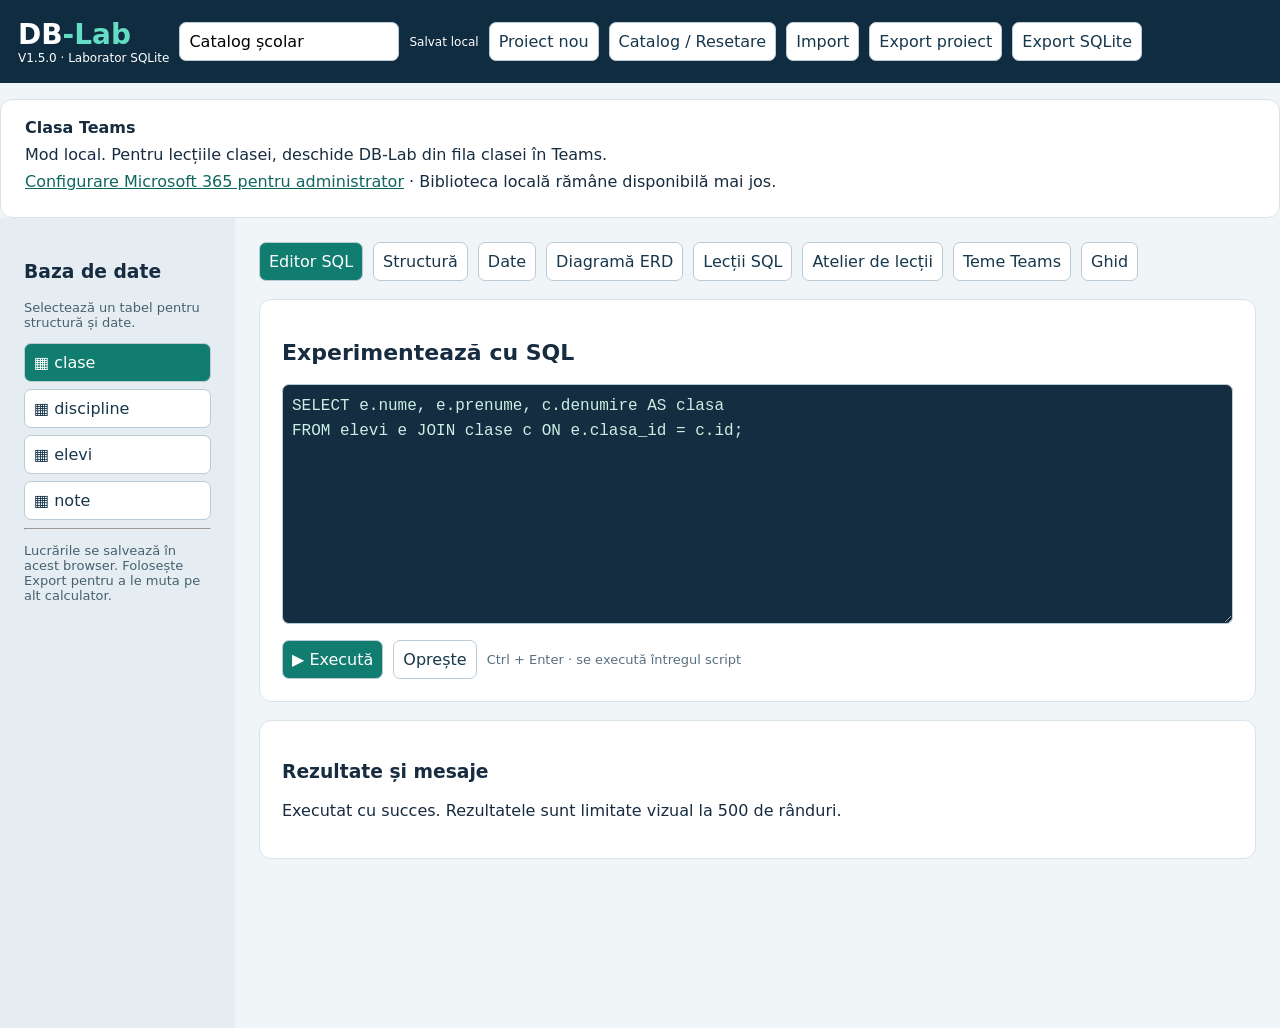
==== commit a52678fb: "Add files via upload" ====
--- a/index.html
+++ b/index.html
@@ -1,4 +1,4 @@
-<!doctype html><html lang="ro"><meta charset="utf-8"><meta name="viewport" content="width=device-width,initial-scale=1"><script src="microsoft-config.js?v=1.4.0"></script><script src="host.js?v=1.4.0"></script><title>DB-Lab V1.4.0</title><link rel="stylesheet" href="style.css?v=1.4.0"><body><header><div><b>DB<span>-Lab</span></b><small>V1.4.0 · Laborator SQLite</small></div><input id="name" value="Catalog școlar" aria-label="Numele proiectului"><span id="saved">Se încarcă…</span><button id="new">Proiect nou</button><button id="demo">Catalog / Resetare</button><button id="import">Import</button><button id="export">Export proiect</button><button id="sqlite">Export SQLite</button><input id="file" type="file" hidden accept=".json,.sqlite,.db"></header><div id="microsoftPanel" class="microsoft-panel"><div><b>Clasa Teams</b> <span id="teamsClassName"></span><p id="microsoftAccount"></p></div><div id="teamsActions" class="bar"><button id="connectMicrosoft" disabled>Conectare Microsoft</button><button id="refreshClassLessons" disabled>Actualizează lecțiile clasei</button><button id="closeMicrosoft" disabled>Închide sesiunea DB-Lab</button></div><p id="microsoftStatus" role="status">Verific mediul aplicației…</p><p id="classLibraryStatus" role="status"></p><p id="teamsLocalNote" hidden><a href="CONFIGURARE-TEAMS.html" target="_blank" rel="noopener">Configurare Microsoft 365 pentru administrator</a> · Biblioteca locală rămâne disponibilă mai jos.</p></div><main><aside><h3>Baza de date</h3><p>Selectează un tabel pentru structură și date.</p><div id="tables"></div><hr><p>Lucrările se salvează în acest browser. Folosește Export pentru a le muta pe alt calculator.</p></aside><article><section id="lessonContext" hidden aria-labelledby="activeLessonTitle"><div class="lesson-heading"><div><small>LECȚIE ÎN LUCRU · SALVARE LOCALĂ</small><h2 id="activeLessonTitle"></h2></div><button id="returnProject">Revino la proiectul liber</button></div><p id="activeLessonTask" class="multiline"></p><div class="bar"><button id="lessonHelp">Ajutor în 3 trepte</button><button id="resetLesson">Resetează lecția</button><span id="hintUsage"></span></div></section><nav><button data-tab="sql" class="active">Editor SQL</button><button data-tab="structure">Structură</button><button data-tab="data">Date</button><button data-tab="erd">Diagramă ERD</button><button data-tab="lessons">Lecții SQL</button><button data-tab="author">Atelier de lecții</button><button data-tab="help">Ghid</button></nav><section id="sql"><h2>Experimentează cu SQL</h2><textarea id="editor" spellcheck="false" aria-label="Editor SQL">SELECT e.nume, e.prenume, c.denumire AS clasa
+<!doctype html><html lang="ro"><meta charset="utf-8"><meta name="viewport" content="width=device-width,initial-scale=1"><script src="microsoft-config.js?v=1.5.0"></script><script src="host.js?v=1.5.0"></script><title>DB-Lab V1.5.0</title><link rel="stylesheet" href="style.css?v=1.5.0"><body><header><div><b>DB<span>-Lab</span></b><small>V1.5.0 · Laborator SQLite</small></div><input id="name" value="Catalog școlar" aria-label="Numele proiectului"><span id="saved">Se încarcă…</span><button id="new">Proiect nou</button><button id="demo">Catalog / Resetare</button><button id="import">Import</button><button id="export">Export proiect</button><button id="sqlite">Export SQLite</button><input id="file" type="file" hidden accept=".json,.sqlite,.db"></header><div id="microsoftPanel" class="microsoft-panel"><div><b>Clasa Teams</b> <span id="teamsClassName"></span><p id="microsoftAccount"></p></div><div id="teamsActions" class="bar"><button id="connectMicrosoft" disabled>Conectare Microsoft</button><button id="refreshClassLessons" disabled>Actualizează lecțiile clasei</button><button id="closeMicrosoft" disabled>Închide sesiunea DB-Lab</button></div><p id="microsoftStatus" role="status">Verific mediul aplicației…</p><p id="classLibraryStatus" role="status"></p><p id="teamsLocalNote" hidden><a href="CONFIGURARE-TEAMS.html" target="_blank" rel="noopener">Configurare Microsoft 365 pentru administrator</a> · Biblioteca locală rămâne disponibilă mai jos.</p></div><main><aside><h3>Baza de date</h3><p>Selectează un tabel pentru structură și date.</p><div id="tables"></div><hr><p>Lucrările se salvează în acest browser. Folosește Export pentru a le muta pe alt calculator.</p></aside><article><section id="lessonContext" hidden aria-labelledby="activeLessonTitle"><div class="lesson-heading"><div><small>LECȚIE ÎN LUCRU · SALVARE LOCALĂ</small><h2 id="activeLessonTitle"></h2></div><button id="returnProject">Revino la proiectul liber</button></div><p id="activeLessonTask" class="multiline"></p><div class="bar"><button id="lessonHelp">Ajutor în 3 trepte</button><button id="resetLesson">Resetează lecția</button><span id="hintUsage"></span></div></section><nav><button data-tab="sql" class="active">Editor SQL</button><button data-tab="structure">Structură</button><button data-tab="data">Date</button><button data-tab="erd">Diagramă ERD</button><button data-tab="lessons">Lecții SQL</button><button data-tab="author">Atelier de lecții</button><button data-tab="assignments">Teme Teams</button><button data-tab="help">Ghid</button></nav><section id="sql"><h2>Experimentează cu SQL</h2><textarea id="editor" spellcheck="false" aria-label="Editor SQL">SELECT e.nume, e.prenume, c.denumire AS clasa
 FROM elevi e JOIN clase c ON e.clasa_id = c.id;</textarea><div class="bar"><button id="run" class="primary">▶ Execută</button><button id="stop">Oprește</button><span>Ctrl + Enter · se execută întregul script</span></div></section><section id="structure" hidden><h2>Structura tabelului <span class="selected"></span></h2><div id="schema"></div><div id="alter"><input id="rename" placeholder="Nume nou"><button id="renameTable">Redenumește tabel</button><button id="renameColumn">Redenumește câmp</button><button id="addColumn">Adaugă câmp</button></div><h3>Construiește un tabel</h3><input id="tableName" placeholder="Numele tabelului" value="carti"><div class="scroll"><table><thead><tr><th>Câmp</th><th>Tip</th><th>PK</th><th>Obligatoriu</th><th>Referință tabel.câmp</th><th></th></tr></thead><tbody id="fields"></tbody></table></div><button id="addField">+ Câmp</button><h3>SQL generat</h3><pre id="generated"></pre><button id="create" class="primary">Aplică: creează tabelul</button></section><section id="data" hidden><h2>Date: <span class="selected"></span></h2><p>Primele 200 de înregistrări. Modificarea vizuală necesită cheie primară; câmpurile calculate sunt doar pentru citire.</p><button id="insert">+ Înregistrare</button><div id="grid" class="scroll"></div></section><section id="erd" hidden aria-labelledby="erdTitle"><h2 id="erdTitle">Diagrama bazei de date</h2><p id="erdCount"></p><div class="bar"><button id="erdZoomOut" aria-label="Micșorează diagrama">−</button><span id="erdZoomLabel">100%</span><button id="erdZoomIn" aria-label="Mărește diagrama">+</button><button id="erdFit">Încadrează</button><button id="erdArrange">Aranjare automată</button></div><p>PK = cheie primară · FK = cheie externă. Trage antetul unui tabel pentru deplasare (sau selectează-l cu Tab și folosește săgețile). Zoom și derulare pentru navigare.</p><p id="erdEmpty">Baza nu conține tabele. Creează un tabel în Structură sau execută CREATE TABLE.</p><div id="erdViewport"><svg id="erdCanvas" xmlns="http://www.w3.org/2000/svg" role="group" aria-label="Tabele și relații ale bazei SQLite"></svg></div><p id="erdDetails" role="status"></p><div id="erdRelations" class="bar"></div><p class="erd-note">Apar numai relațiile FOREIGN KEY declarate. Numele câmpurilor nu generează relații automat. Relațiile compuse sunt grupate în lista de mai sus. V1.4 nu deduce cardinalități 1:1 sau 1:N; săgețile arată referințele. Pozițiile sunt temporare și se rearanjează la redeschiderea proiectului.</p></section><section id="lessons" hidden aria-labelledby="lessonsHeading">
 <div class="lesson-heading"><div><small>ÎNVAȚĂ PAS CU PAS</small><h2 id="lessonsHeading">Biblioteca de lecții SQL</h2></div><span class="badge">V1.3 · lecții</span></div>
 <p>Fiecare lecție are o bază de pornire și propria lucrare salvată în acest browser. Alegerea din listă afișează enunțul; deschide lecția când ești pregătit.</p>
@@ -9,7 +9,7 @@
 <p id="libraryStatus" role="status">Se încarcă biblioteca…</p><hr>
 <h3>Lecțiile mele · import și export</h3><p>Bibliotecile sunt fișiere separate de proiecte. Importul adaugă lecții în listă; nu execută SQL și nu înlocuiește lucrarea curentă.</p>
 <div class="bar"><button id="importLessons">Importă bibliotecă</button><button id="exportLessons">Exportă lecțiile mele</button><button id="exportSelected">Exportă lecția selectată</button></div><input id="lessonFile" type="file" accept=".json" hidden>
-<p class="muted">În Teams, lecțiile clasei se încarcă din SharePoint după conectare. Profesorul exportă biblioteca și publică fișierul DB-Lab/lectii.json în documentele clasei. Progresul elevului rămâne local în V1.3.</p></section>
+<p class="muted">În Teams, lecțiile clasei se încarcă din SharePoint după conectare. Profesorul exportă biblioteca și publică fișierul DB-Lab/lectii.json în documentele clasei. Progresul se salvează local; proiectul poate fi predat din fila Teme Teams.</p></section>
 <section id="author" hidden aria-labelledby="authorHeading"><small>PREGĂTIREA LECȚIILOR</small><h2 id="authorHeading">Atelier de lecții · editor local</h2>
 <p class="notice">În browserul obișnuit, atelierul este local. În Teams, el apare doar după confirmarea că predai la clasa curentă. Publicarea bibliotecii se face în SharePoint, conform permisiunilor clasei.</p>
 <label for="authorPicker">Lecții salvate în acest browser</label><select id="authorPicker"></select><div class="bar"><button id="editSavedLesson">Deschide în atelier</button><button id="newLessonDraft">Lecție nouă</button><button id="deleteLesson">Șterge lecția selectată</button></div>
@@ -17,8 +17,8 @@
 <details open><summary>Baza inițială și codul elevului</summary><label for="authorSetup">SQL pentru crearea și popularea bazei</label><textarea id="authorSetup" spellcheck="false" maxlength="200000" placeholder="CREATE TABLE ...; INSERT INTO ...;"></textarea><p class="muted">Poate fi gol dacă elevul trebuie să creeze baza. La verificare se execută într-o bază temporară, separată de proiectul tău.</p><label for="authorStarter">SQL de pornire în editorul elevului</label><textarea id="authorStarter" spellcheck="false" maxlength="100000" placeholder="-- Începe rezolvarea aici"></textarea></details>
 <details open><summary>Ajutor progresiv</summary><label for="authorHint1">1 · Indiciu</label><textarea id="authorHint1" class="prose" required maxlength="20000"></textarea><label for="authorHint2">2 · Sintaxă</label><textarea id="authorHint2" class="prose" required maxlength="20000"></textarea><label for="authorHint3">3 · Exemplu</label><textarea id="authorHint3" class="prose" required maxlength="20000"></textarea></details>
 <div class="bar"><button type="button" id="checkLesson">Verifică baza inițială</button><button type="submit" id="saveLesson" class="primary">Salvează lecția local</button></div><p id="authorStatus" role="status"></p><pre id="authorCheck" hidden></pre></form></section>
-<section id="help" hidden><h2>Primii pași</h2><p>În Lecții SQL selectezi un exercițiu și îl deschizi. Poți continua progresul salvat, cere ajutor în trei trepte și reveni la proiectul liber. Resetarea șterge progresul lecției numai după confirmare. În Atelier de lecții pregătești propriile enunțuri, baze și indicii, apoi le exporți într-o bibliotecă.</p><ol><li>Execută interogarea inițială.</li><li>Selectează un tabel din stânga și deschide Structură sau Date.</li><li>Creează un tabel vizual și urmărește comanda generată.</li><li>Exportă proiectul înainte să schimbi calculatorul.</li></ol><p>Exerciții: afișează elevii din XI A; ordonează elevii după nume; calculează media notelor pe elev.</p><pre>SELECT e.nume, ROUND(AVG(n.nota), 2) AS media
+<section id="assignments" hidden aria-labelledby="assignmentsTitle"><h2 id="assignmentsTitle">Predarea proiectului în Teams</h2><p>Trimite proiectul curent profesorului: baza SQLite, SQL-ul din editor și informațiile lecției. Textul SQL nu se execută automat la atașare.</p><div class="bar"><button id="refreshAssignments" disabled>Încarcă temele clasei</button><button id="refreshSubmission" disabled>Actualizează starea</button></div><label for="assignmentPicker">Tema clasei</label><select id="assignmentPicker" disabled></select><p id="assignmentDue"></p><p id="assignmentState" role="status"></p><a id="assignmentLink" hidden target="_blank" rel="noopener noreferrer">Deschide tema în Teams</a><h3>Fișiere atașate lucrării</h3><ul id="assignmentFiles"></ul><div class="bar"><button id="attachAssignment" disabled>1. Atașează proiectul curent</button><button id="submitAssignment" class="primary" disabled>2. Predă tema</button></div><p id="assignmentMessage" role="status" aria-live="polite"></p><p class="muted">Salvarea locală și Export proiect nu predau tema. O nouă versiune se atașează separat; versiunile identice nu se dublează. Confirmarea „Predată” vine de la Teams. Pentru a retrage o predare, folosește Teams.</p></section><section id="help" hidden><h2>Primii pași</h2><p>În Lecții SQL selectezi un exercițiu și îl deschizi. Poți continua progresul salvat, cere ajutor în trei trepte și reveni la proiectul liber. Resetarea șterge progresul lecției numai după confirmare. În Atelier de lecții pregătești propriile enunțuri, baze și indicii, apoi le exporți într-o bibliotecă.</p><ol><li>Execută interogarea inițială.</li><li>Selectează un tabel din stânga și deschide Structură sau Date.</li><li>Creează un tabel vizual și urmărește comanda generată.</li><li>Exportă proiectul înainte să schimbi calculatorul.</li></ol><p>Exerciții: afișează elevii din XI A; ordonează elevii după nume; calculează media notelor pe elev.</p><pre>SELECT e.nume, ROUND(AVG(n.nota), 2) AS media
 FROM elevi e JOIN note n ON n.elev_id=e.id
 GROUP BY e.id;</pre><p>Dialect: SQLite. Folosește INTEGER PRIMARY KEY pentru identificatori automați, nu sintaxa MySQL AUTO_INCREMENT. Tipurile de bază: INTEGER, REAL, TEXT, BLOB, NUMERIC. Datele calendaristice pot fi stocate ca TEXT (AAAA-LL-ZZ).</p><p>În formularele de date, alege Valoare, NULL sau Implicit / automat. Textul gol este distinct de NULL. Listele de referințe afișează cheile existente. Verifică SQL-ul înainte de Aplică. Resetarea cere confirmare. SQL rulează pe o copie: la eroare sau oprire se păstrează starea anterioară.</p></section><footer><h3>Rezultate și mesaje</h3><p id="message" role="status">Inițializare…</p><div id="results" class="scroll"></div></footer></article></main><dialog id="rowDialog" aria-labelledby="rowTitle"><form id="rowForm"><h2 id="rowTitle"></h2><p>Alege valorile, verifică SQL-ul, apoi aplică modificarea. Implicit / automat omite câmpul la adăugare.</p><div id="rowReferences"></div><div id="rowFields"></div><h3>Previzualizare SQL</h3><pre id="rowPreview" aria-live="polite"></pre><p id="rowError" role="alert"></p><div class="bar"><button type="submit" id="rowApply" class="primary">Aplică</button><button type="button" id="rowCancel">Anulează</button></div></form></dialog><dialog id="lessonConfirm" aria-labelledby="lessonConfirmTitle"><h2 id="lessonConfirmTitle">Confirmă modificarea</h2><p id="lessonConfirmText"></p><div class="bar"><button id="lessonConfirmYes">Confirmă</button><button id="lessonConfirmNo" autofocus>Anulează</button></div></dialog><dialog id="hintDialog" aria-labelledby="hintTitle"><h2 id="hintTitle"></h2><p id="hintLevel"></p><pre id="hintText"></pre><div class="bar"><button id="previousHint">← Înapoi</button><button id="nextHint">Mai mult ajutor →</button><button id="closeHint">Închide</button></div></dialog>
 <dialog id="libraryReview" aria-labelledby="libraryReviewTitle"><h2 id="libraryReviewTitle">Importă biblioteca de lecții</h2><p id="libraryReviewText"></p><ul id="libraryReviewList"></ul><p id="libraryReviewError" role="alert"></p><div class="bar"><button id="confirmLibraryImport" class="primary">Importă lecțiile</button><button id="cancelLibraryImport">Anulează</button></div></dialog>
-<script src="teams-core.js?v=1.4.0"></script><script src="lesson-core.js?v=1.4.0"></script><script src="erd-core.js?v=1.4.0"></script><script src="erd.js?v=1.4.0"></script><script src="app.js?v=1.4.0"></script><script src="row-editor.js?v=1.4.0"></script><script src="lessons.js?v=1.4.0"></script><script type="module" src="microsoft.js?v=1.4.0"></script></body></html>
+<script src="teams-core.js?v=1.5.0"></script><script src="lesson-core.js?v=1.5.0"></script><script src="erd-core.js?v=1.5.0"></script><script src="erd.js?v=1.5.0"></script><script src="app.js?v=1.5.0"></script><script src="row-editor.js?v=1.5.0"></script><script src="lessons.js?v=1.5.0"></script><script src="assignments-core.js?v=1.5.0"></script><script src="assignments.js?v=1.5.0"></script><script type="module" src="microsoft.js?v=1.5.0"></script></body></html>
--- a/style.css
+++ b/style.css
@@ -7,3 +7,5 @@
 .microsoft-panel{max-width:1452px;margin:16px auto 0;padding:18px 24px;background:white;border:1px solid #d8e3ea;border-radius:12px}.microsoft-panel p{margin:8px 0;overflow-wrap:anywhere}.microsoft-panel a{color:#11675e}.teams-locked main,.teams-locked header>input,.teams-locked header>button,.teams-locked #saved{display:none!important}@media(max-width:720px){.microsoft-panel{margin:12px;padding:14px}}
 
 #erdViewport{height:540px;overflow:auto;border:1px solid #b9ced9;border-radius:10px;background:radial-gradient(#c6d7df 1px,transparent 1px) 0 0/20px 20px}#erdCanvas{display:block;font-family:system-ui;font-size:14px} .erd-head{cursor:grab;touch-action:none}.erd-head:focus rect{stroke:#ecae1d;stroke-width:4}.erd-line{fill:none;stroke:#247c80;stroke-width:2}.erd-hit{fill:none;stroke:transparent;stroke-width:16}.erd-link{cursor:pointer}.erd-link.chosen .erd-line,.erd-link:focus .erd-line{stroke:#b97400;stroke-width:4}#erdRelations button{font-size:13px;text-align:left;white-space:normal}.erd-note{font-size:13px;color:#526d7c}#erdDetails{min-height:42px} @media(max-width:720px){#erdViewport{height:420px}}
+
+#assignmentPicker{display:block;width:100%;max-width:780px;margin:10px 0}#assignmentState{font-weight:700}#assignmentState.submitted{color:#087b55}#assignmentMessage{padding:14px;background:#e9f4f3;border-radius:8px;overflow-wrap:anywhere}#assignmentFiles{overflow-wrap:anywhere}#assignments label{display:block;margin-top:18px}
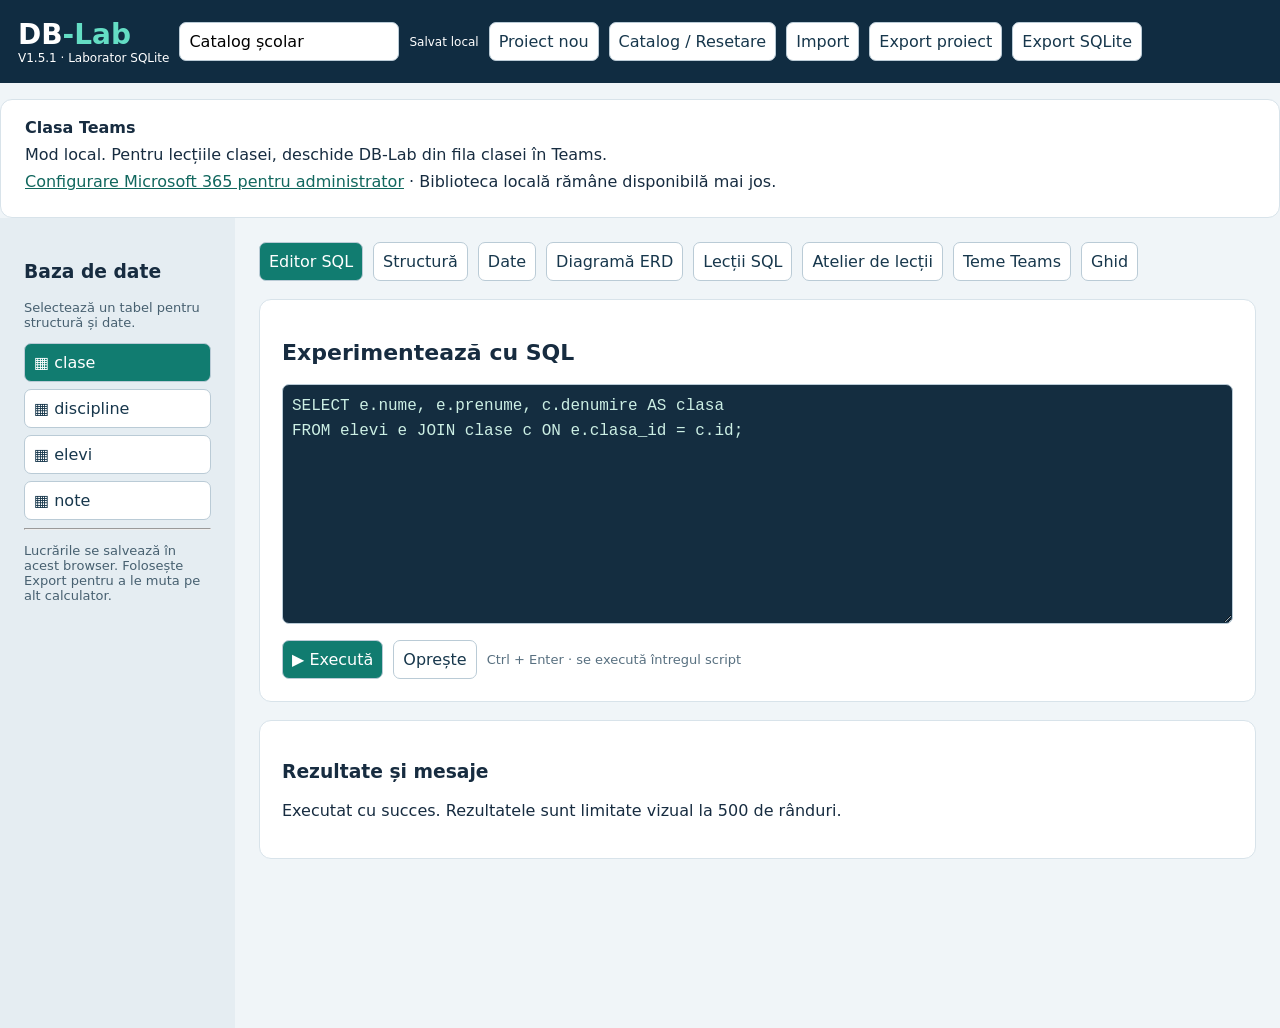
==== commit 5824eb75: "Add files via upload" ====
--- a/index.html
+++ b/index.html
@@ -1,4 +1,4 @@
-<!doctype html><html lang="ro"><meta charset="utf-8"><meta name="viewport" content="width=device-width,initial-scale=1"><script src="microsoft-config.js?v=1.5.0"></script><script src="host.js?v=1.5.0"></script><title>DB-Lab V1.5.0</title><link rel="stylesheet" href="style.css?v=1.5.0"><body><header><div><b>DB<span>-Lab</span></b><small>V1.5.0 · Laborator SQLite</small></div><input id="name" value="Catalog școlar" aria-label="Numele proiectului"><span id="saved">Se încarcă…</span><button id="new">Proiect nou</button><button id="demo">Catalog / Resetare</button><button id="import">Import</button><button id="export">Export proiect</button><button id="sqlite">Export SQLite</button><input id="file" type="file" hidden accept=".json,.sqlite,.db"></header><div id="microsoftPanel" class="microsoft-panel"><div><b>Clasa Teams</b> <span id="teamsClassName"></span><p id="microsoftAccount"></p></div><div id="teamsActions" class="bar"><button id="connectMicrosoft" disabled>Conectare Microsoft</button><button id="refreshClassLessons" disabled>Actualizează lecțiile clasei</button><button id="closeMicrosoft" disabled>Închide sesiunea DB-Lab</button></div><p id="microsoftStatus" role="status">Verific mediul aplicației…</p><p id="classLibraryStatus" role="status"></p><p id="teamsLocalNote" hidden><a href="CONFIGURARE-TEAMS.html" target="_blank" rel="noopener">Configurare Microsoft 365 pentru administrator</a> · Biblioteca locală rămâne disponibilă mai jos.</p></div><main><aside><h3>Baza de date</h3><p>Selectează un tabel pentru structură și date.</p><div id="tables"></div><hr><p>Lucrările se salvează în acest browser. Folosește Export pentru a le muta pe alt calculator.</p></aside><article><section id="lessonContext" hidden aria-labelledby="activeLessonTitle"><div class="lesson-heading"><div><small>LECȚIE ÎN LUCRU · SALVARE LOCALĂ</small><h2 id="activeLessonTitle"></h2></div><button id="returnProject">Revino la proiectul liber</button></div><p id="activeLessonTask" class="multiline"></p><div class="bar"><button id="lessonHelp">Ajutor în 3 trepte</button><button id="resetLesson">Resetează lecția</button><span id="hintUsage"></span></div></section><nav><button data-tab="sql" class="active">Editor SQL</button><button data-tab="structure">Structură</button><button data-tab="data">Date</button><button data-tab="erd">Diagramă ERD</button><button data-tab="lessons">Lecții SQL</button><button data-tab="author">Atelier de lecții</button><button data-tab="assignments">Teme Teams</button><button data-tab="help">Ghid</button></nav><section id="sql"><h2>Experimentează cu SQL</h2><textarea id="editor" spellcheck="false" aria-label="Editor SQL">SELECT e.nume, e.prenume, c.denumire AS clasa
+<!doctype html><html lang="ro"><meta charset="utf-8"><meta name="viewport" content="width=device-width,initial-scale=1"><script src="microsoft-config.js?v=1.5.1"></script><script src="host.js?v=1.5.1"></script><title>DB-Lab V1.5.1</title><link rel="stylesheet" href="style.css?v=1.5.1"><body><header><div><b>DB<span>-Lab</span></b><small>V1.5.1 · Laborator SQLite</small></div><input id="name" value="Catalog școlar" aria-label="Numele proiectului"><span id="saved">Se încarcă…</span><button id="new">Proiect nou</button><button id="demo">Catalog / Resetare</button><button id="import">Import</button><button id="export">Export proiect</button><button id="sqlite">Export SQLite</button><input id="file" type="file" hidden accept=".json,.sqlite,.db"></header><div id="microsoftPanel" class="microsoft-panel"><div><b>Clasa Teams</b> <span id="teamsClassName"></span><p id="microsoftAccount"></p></div><div id="teamsActions" class="bar"><button id="connectMicrosoft" disabled>Conectare Microsoft</button><button id="refreshClassLessons" disabled>Actualizează lecțiile clasei</button><button id="closeMicrosoft" disabled>Închide sesiunea DB-Lab</button></div><p id="microsoftStatus" role="status">Verific mediul aplicației…</p><p id="classLibraryStatus" role="status"></p><p id="teamsLocalNote" hidden><a href="CONFIGURARE-TEAMS.html" target="_blank" rel="noopener">Configurare Microsoft 365 pentru administrator</a> · Biblioteca locală rămâne disponibilă mai jos.</p></div><main><aside><h3>Baza de date</h3><p>Selectează un tabel pentru structură și date.</p><div id="tables"></div><hr><p>Lucrările se salvează în acest browser. Folosește Export pentru a le muta pe alt calculator.</p></aside><article><section id="lessonContext" hidden aria-labelledby="activeLessonTitle"><div class="lesson-heading"><div><small>LECȚIE ÎN LUCRU · SALVARE LOCALĂ</small><h2 id="activeLessonTitle"></h2></div><button id="returnProject">Revino la proiectul liber</button></div><p id="activeLessonTask" class="multiline"></p><div class="bar"><button id="lessonHelp">Ajutor în 3 trepte</button><button id="resetLesson">Resetează lecția</button><span id="hintUsage"></span></div></section><nav><button data-tab="sql" class="active">Editor SQL</button><button data-tab="structure">Structură</button><button data-tab="data">Date</button><button data-tab="erd">Diagramă ERD</button><button data-tab="lessons">Lecții SQL</button><button data-tab="author">Atelier de lecții</button><button data-tab="assignments">Teme Teams</button><button data-tab="help">Ghid</button></nav><section id="sql"><h2>Experimentează cu SQL</h2><textarea id="editor" spellcheck="false" aria-label="Editor SQL">SELECT e.nume, e.prenume, c.denumire AS clasa
 FROM elevi e JOIN clase c ON e.clasa_id = c.id;</textarea><div class="bar"><button id="run" class="primary">▶ Execută</button><button id="stop">Oprește</button><span>Ctrl + Enter · se execută întregul script</span></div></section><section id="structure" hidden><h2>Structura tabelului <span class="selected"></span></h2><div id="schema"></div><div id="alter"><input id="rename" placeholder="Nume nou"><button id="renameTable">Redenumește tabel</button><button id="renameColumn">Redenumește câmp</button><button id="addColumn">Adaugă câmp</button></div><h3>Construiește un tabel</h3><input id="tableName" placeholder="Numele tabelului" value="carti"><div class="scroll"><table><thead><tr><th>Câmp</th><th>Tip</th><th>PK</th><th>Obligatoriu</th><th>Referință tabel.câmp</th><th></th></tr></thead><tbody id="fields"></tbody></table></div><button id="addField">+ Câmp</button><h3>SQL generat</h3><pre id="generated"></pre><button id="create" class="primary">Aplică: creează tabelul</button></section><section id="data" hidden><h2>Date: <span class="selected"></span></h2><p>Primele 200 de înregistrări. Modificarea vizuală necesită cheie primară; câmpurile calculate sunt doar pentru citire.</p><button id="insert">+ Înregistrare</button><div id="grid" class="scroll"></div></section><section id="erd" hidden aria-labelledby="erdTitle"><h2 id="erdTitle">Diagrama bazei de date</h2><p id="erdCount"></p><div class="bar"><button id="erdZoomOut" aria-label="Micșorează diagrama">−</button><span id="erdZoomLabel">100%</span><button id="erdZoomIn" aria-label="Mărește diagrama">+</button><button id="erdFit">Încadrează</button><button id="erdArrange">Aranjare automată</button></div><p>PK = cheie primară · FK = cheie externă. Trage antetul unui tabel pentru deplasare (sau selectează-l cu Tab și folosește săgețile). Zoom și derulare pentru navigare.</p><p id="erdEmpty">Baza nu conține tabele. Creează un tabel în Structură sau execută CREATE TABLE.</p><div id="erdViewport"><svg id="erdCanvas" xmlns="http://www.w3.org/2000/svg" role="group" aria-label="Tabele și relații ale bazei SQLite"></svg></div><p id="erdDetails" role="status"></p><div id="erdRelations" class="bar"></div><p class="erd-note">Apar numai relațiile FOREIGN KEY declarate. Numele câmpurilor nu generează relații automat. Relațiile compuse sunt grupate în lista de mai sus. V1.4 nu deduce cardinalități 1:1 sau 1:N; săgețile arată referințele. Pozițiile sunt temporare și se rearanjează la redeschiderea proiectului.</p></section><section id="lessons" hidden aria-labelledby="lessonsHeading">
 <div class="lesson-heading"><div><small>ÎNVAȚĂ PAS CU PAS</small><h2 id="lessonsHeading">Biblioteca de lecții SQL</h2></div><span class="badge">V1.3 · lecții</span></div>
 <p>Fiecare lecție are o bază de pornire și propria lucrare salvată în acest browser. Alegerea din listă afișează enunțul; deschide lecția când ești pregătit.</p>
@@ -19,6 +19,6 @@
 <div class="bar"><button type="button" id="checkLesson">Verifică baza inițială</button><button type="submit" id="saveLesson" class="primary">Salvează lecția local</button></div><p id="authorStatus" role="status"></p><pre id="authorCheck" hidden></pre></form></section>
 <section id="assignments" hidden aria-labelledby="assignmentsTitle"><h2 id="assignmentsTitle">Predarea proiectului în Teams</h2><p>Trimite proiectul curent profesorului: baza SQLite, SQL-ul din editor și informațiile lecției. Textul SQL nu se execută automat la atașare.</p><div class="bar"><button id="refreshAssignments" disabled>Încarcă temele clasei</button><button id="refreshSubmission" disabled>Actualizează starea</button></div><label for="assignmentPicker">Tema clasei</label><select id="assignmentPicker" disabled></select><p id="assignmentDue"></p><p id="assignmentState" role="status"></p><a id="assignmentLink" hidden target="_blank" rel="noopener noreferrer">Deschide tema în Teams</a><h3>Fișiere atașate lucrării</h3><ul id="assignmentFiles"></ul><div class="bar"><button id="attachAssignment" disabled>1. Atașează proiectul curent</button><button id="submitAssignment" class="primary" disabled>2. Predă tema</button></div><p id="assignmentMessage" role="status" aria-live="polite"></p><p class="muted">Salvarea locală și Export proiect nu predau tema. O nouă versiune se atașează separat; versiunile identice nu se dublează. Confirmarea „Predată” vine de la Teams. Pentru a retrage o predare, folosește Teams.</p></section><section id="help" hidden><h2>Primii pași</h2><p>În Lecții SQL selectezi un exercițiu și îl deschizi. Poți continua progresul salvat, cere ajutor în trei trepte și reveni la proiectul liber. Resetarea șterge progresul lecției numai după confirmare. În Atelier de lecții pregătești propriile enunțuri, baze și indicii, apoi le exporți într-o bibliotecă.</p><ol><li>Execută interogarea inițială.</li><li>Selectează un tabel din stânga și deschide Structură sau Date.</li><li>Creează un tabel vizual și urmărește comanda generată.</li><li>Exportă proiectul înainte să schimbi calculatorul.</li></ol><p>Exerciții: afișează elevii din XI A; ordonează elevii după nume; calculează media notelor pe elev.</p><pre>SELECT e.nume, ROUND(AVG(n.nota), 2) AS media
 FROM elevi e JOIN note n ON n.elev_id=e.id
-GROUP BY e.id;</pre><p>Dialect: SQLite. Folosește INTEGER PRIMARY KEY pentru identificatori automați, nu sintaxa MySQL AUTO_INCREMENT. Tipurile de bază: INTEGER, REAL, TEXT, BLOB, NUMERIC. Datele calendaristice pot fi stocate ca TEXT (AAAA-LL-ZZ).</p><p>În formularele de date, alege Valoare, NULL sau Implicit / automat. Textul gol este distinct de NULL. Listele de referințe afișează cheile existente. Verifică SQL-ul înainte de Aplică. Resetarea cere confirmare. SQL rulează pe o copie: la eroare sau oprire se păstrează starea anterioară.</p></section><footer><h3>Rezultate și mesaje</h3><p id="message" role="status">Inițializare…</p><div id="results" class="scroll"></div></footer></article></main><dialog id="rowDialog" aria-labelledby="rowTitle"><form id="rowForm"><h2 id="rowTitle"></h2><p>Alege valorile, verifică SQL-ul, apoi aplică modificarea. Implicit / automat omite câmpul la adăugare.</p><div id="rowReferences"></div><div id="rowFields"></div><h3>Previzualizare SQL</h3><pre id="rowPreview" aria-live="polite"></pre><p id="rowError" role="alert"></p><div class="bar"><button type="submit" id="rowApply" class="primary">Aplică</button><button type="button" id="rowCancel">Anulează</button></div></form></dialog><dialog id="lessonConfirm" aria-labelledby="lessonConfirmTitle"><h2 id="lessonConfirmTitle">Confirmă modificarea</h2><p id="lessonConfirmText"></p><div class="bar"><button id="lessonConfirmYes">Confirmă</button><button id="lessonConfirmNo" autofocus>Anulează</button></div></dialog><dialog id="hintDialog" aria-labelledby="hintTitle"><h2 id="hintTitle"></h2><p id="hintLevel"></p><pre id="hintText"></pre><div class="bar"><button id="previousHint">← Înapoi</button><button id="nextHint">Mai mult ajutor →</button><button id="closeHint">Închide</button></div></dialog>
+GROUP BY e.id;</pre><p>Dialect: SQLite. Folosește INTEGER PRIMARY KEY pentru identificatori automați, nu sintaxa MySQL AUTO_INCREMENT. Tipurile de bază: INTEGER, REAL, TEXT, BLOB, NUMERIC. Datele calendaristice pot fi stocate ca TEXT (AAAA-LL-ZZ).</p><p>În formularele de date, alege Valoare, NULL sau Implicit / automat. Textul gol este distinct de NULL. Listele de referințe afișează cheile existente. Verifică SQL-ul înainte de Aplică. Resetarea cere confirmare. SQL rulează pe o copie: la eroare sau oprire se păstrează starea anterioară.</p></section><footer><h3>Rezultate și mesaje</h3><p id="message" role="status">Inițializare…</p><div id="results" class="scroll"></div></footer></article></main><dialog id="assignmentConfirm" aria-labelledby="assignmentConfirmTitle"><h2 id="assignmentConfirmTitle">Confirmă trimiterea în Teams</h2><p id="assignmentConfirmText"></p><div class="bar"><button id="assignmentConfirmYes" class="primary">Confirmă</button><button id="assignmentConfirmNo" autofocus>Anulează</button></div></dialog><dialog id="rowDialog" aria-labelledby="rowTitle"><form id="rowForm"><h2 id="rowTitle"></h2><p>Alege valorile, verifică SQL-ul, apoi aplică modificarea. Implicit / automat omite câmpul la adăugare.</p><div id="rowReferences"></div><div id="rowFields"></div><h3>Previzualizare SQL</h3><pre id="rowPreview" aria-live="polite"></pre><p id="rowError" role="alert"></p><div class="bar"><button type="submit" id="rowApply" class="primary">Aplică</button><button type="button" id="rowCancel">Anulează</button></div></form></dialog><dialog id="lessonConfirm" aria-labelledby="lessonConfirmTitle"><h2 id="lessonConfirmTitle">Confirmă modificarea</h2><p id="lessonConfirmText"></p><div class="bar"><button id="lessonConfirmYes">Confirmă</button><button id="lessonConfirmNo" autofocus>Anulează</button></div></dialog><dialog id="hintDialog" aria-labelledby="hintTitle"><h2 id="hintTitle"></h2><p id="hintLevel"></p><pre id="hintText"></pre><div class="bar"><button id="previousHint">← Înapoi</button><button id="nextHint">Mai mult ajutor →</button><button id="closeHint">Închide</button></div></dialog>
 <dialog id="libraryReview" aria-labelledby="libraryReviewTitle"><h2 id="libraryReviewTitle">Importă biblioteca de lecții</h2><p id="libraryReviewText"></p><ul id="libraryReviewList"></ul><p id="libraryReviewError" role="alert"></p><div class="bar"><button id="confirmLibraryImport" class="primary">Importă lecțiile</button><button id="cancelLibraryImport">Anulează</button></div></dialog>
-<script src="teams-core.js?v=1.5.0"></script><script src="lesson-core.js?v=1.5.0"></script><script src="erd-core.js?v=1.5.0"></script><script src="erd.js?v=1.5.0"></script><script src="app.js?v=1.5.0"></script><script src="row-editor.js?v=1.5.0"></script><script src="lessons.js?v=1.5.0"></script><script src="assignments-core.js?v=1.5.0"></script><script src="assignments.js?v=1.5.0"></script><script type="module" src="microsoft.js?v=1.5.0"></script></body></html>
+<script src="teams-core.js?v=1.5.1"></script><script src="lesson-core.js?v=1.5.1"></script><script src="erd-core.js?v=1.5.1"></script><script src="erd.js?v=1.5.1"></script><script src="app.js?v=1.5.1"></script><script src="row-editor.js?v=1.5.1"></script><script src="lessons.js?v=1.5.1"></script><script src="assignments-core.js?v=1.5.1"></script><script src="assignments.js?v=1.5.1"></script><script type="module" src="microsoft.js?v=1.5.1"></script></body></html>
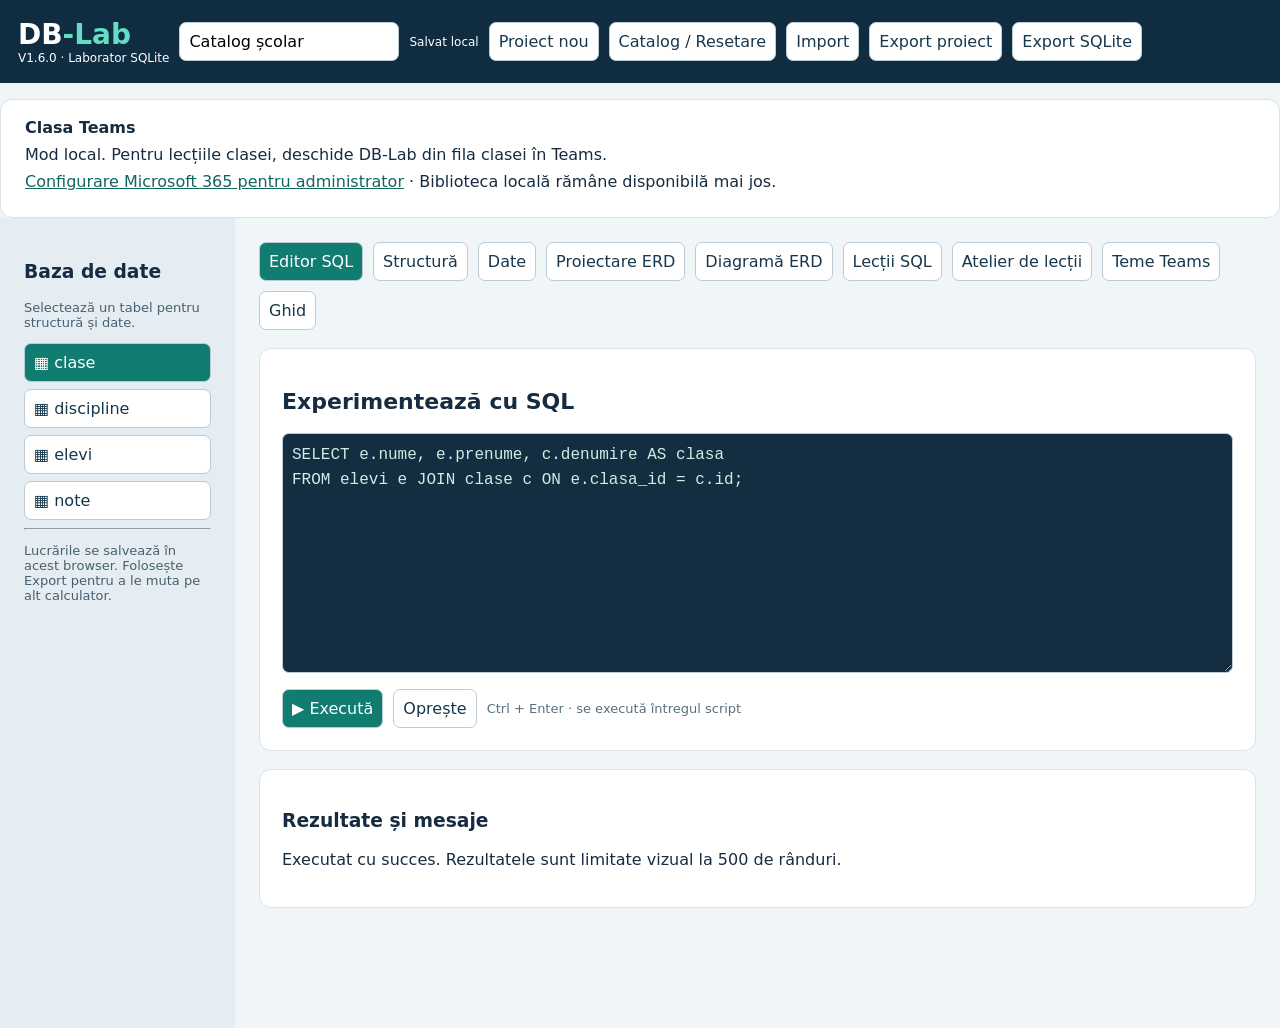
==== commit 37729201: "Add files via upload" ====
--- a/index.html
+++ b/index.html
@@ -1,5 +1,5 @@
-<!doctype html><html lang="ro"><meta charset="utf-8"><meta name="viewport" content="width=device-width,initial-scale=1"><script src="microsoft-config.js?v=1.5.1"></script><script src="host.js?v=1.5.1"></script><title>DB-Lab V1.5.1</title><link rel="stylesheet" href="style.css?v=1.5.1"><body><header><div><b>DB<span>-Lab</span></b><small>V1.5.1 · Laborator SQLite</small></div><input id="name" value="Catalog școlar" aria-label="Numele proiectului"><span id="saved">Se încarcă…</span><button id="new">Proiect nou</button><button id="demo">Catalog / Resetare</button><button id="import">Import</button><button id="export">Export proiect</button><button id="sqlite">Export SQLite</button><input id="file" type="file" hidden accept=".json,.sqlite,.db"></header><div id="microsoftPanel" class="microsoft-panel"><div><b>Clasa Teams</b> <span id="teamsClassName"></span><p id="microsoftAccount"></p></div><div id="teamsActions" class="bar"><button id="connectMicrosoft" disabled>Conectare Microsoft</button><button id="refreshClassLessons" disabled>Actualizează lecțiile clasei</button><button id="closeMicrosoft" disabled>Închide sesiunea DB-Lab</button></div><p id="microsoftStatus" role="status">Verific mediul aplicației…</p><p id="classLibraryStatus" role="status"></p><p id="teamsLocalNote" hidden><a href="CONFIGURARE-TEAMS.html" target="_blank" rel="noopener">Configurare Microsoft 365 pentru administrator</a> · Biblioteca locală rămâne disponibilă mai jos.</p></div><main><aside><h3>Baza de date</h3><p>Selectează un tabel pentru structură și date.</p><div id="tables"></div><hr><p>Lucrările se salvează în acest browser. Folosește Export pentru a le muta pe alt calculator.</p></aside><article><section id="lessonContext" hidden aria-labelledby="activeLessonTitle"><div class="lesson-heading"><div><small>LECȚIE ÎN LUCRU · SALVARE LOCALĂ</small><h2 id="activeLessonTitle"></h2></div><button id="returnProject">Revino la proiectul liber</button></div><p id="activeLessonTask" class="multiline"></p><div class="bar"><button id="lessonHelp">Ajutor în 3 trepte</button><button id="resetLesson">Resetează lecția</button><span id="hintUsage"></span></div></section><nav><button data-tab="sql" class="active">Editor SQL</button><button data-tab="structure">Structură</button><button data-tab="data">Date</button><button data-tab="erd">Diagramă ERD</button><button data-tab="lessons">Lecții SQL</button><button data-tab="author">Atelier de lecții</button><button data-tab="assignments">Teme Teams</button><button data-tab="help">Ghid</button></nav><section id="sql"><h2>Experimentează cu SQL</h2><textarea id="editor" spellcheck="false" aria-label="Editor SQL">SELECT e.nume, e.prenume, c.denumire AS clasa
-FROM elevi e JOIN clase c ON e.clasa_id = c.id;</textarea><div class="bar"><button id="run" class="primary">▶ Execută</button><button id="stop">Oprește</button><span>Ctrl + Enter · se execută întregul script</span></div></section><section id="structure" hidden><h2>Structura tabelului <span class="selected"></span></h2><div id="schema"></div><div id="alter"><input id="rename" placeholder="Nume nou"><button id="renameTable">Redenumește tabel</button><button id="renameColumn">Redenumește câmp</button><button id="addColumn">Adaugă câmp</button></div><h3>Construiește un tabel</h3><input id="tableName" placeholder="Numele tabelului" value="carti"><div class="scroll"><table><thead><tr><th>Câmp</th><th>Tip</th><th>PK</th><th>Obligatoriu</th><th>Referință tabel.câmp</th><th></th></tr></thead><tbody id="fields"></tbody></table></div><button id="addField">+ Câmp</button><h3>SQL generat</h3><pre id="generated"></pre><button id="create" class="primary">Aplică: creează tabelul</button></section><section id="data" hidden><h2>Date: <span class="selected"></span></h2><p>Primele 200 de înregistrări. Modificarea vizuală necesită cheie primară; câmpurile calculate sunt doar pentru citire.</p><button id="insert">+ Înregistrare</button><div id="grid" class="scroll"></div></section><section id="erd" hidden aria-labelledby="erdTitle"><h2 id="erdTitle">Diagrama bazei de date</h2><p id="erdCount"></p><div class="bar"><button id="erdZoomOut" aria-label="Micșorează diagrama">−</button><span id="erdZoomLabel">100%</span><button id="erdZoomIn" aria-label="Mărește diagrama">+</button><button id="erdFit">Încadrează</button><button id="erdArrange">Aranjare automată</button></div><p>PK = cheie primară · FK = cheie externă. Trage antetul unui tabel pentru deplasare (sau selectează-l cu Tab și folosește săgețile). Zoom și derulare pentru navigare.</p><p id="erdEmpty">Baza nu conține tabele. Creează un tabel în Structură sau execută CREATE TABLE.</p><div id="erdViewport"><svg id="erdCanvas" xmlns="http://www.w3.org/2000/svg" role="group" aria-label="Tabele și relații ale bazei SQLite"></svg></div><p id="erdDetails" role="status"></p><div id="erdRelations" class="bar"></div><p class="erd-note">Apar numai relațiile FOREIGN KEY declarate. Numele câmpurilor nu generează relații automat. Relațiile compuse sunt grupate în lista de mai sus. V1.4 nu deduce cardinalități 1:1 sau 1:N; săgețile arată referințele. Pozițiile sunt temporare și se rearanjează la redeschiderea proiectului.</p></section><section id="lessons" hidden aria-labelledby="lessonsHeading">
+<!doctype html><html lang="ro"><meta charset="utf-8"><meta name="viewport" content="width=device-width,initial-scale=1"><script src="microsoft-config.js?v=1.6.0"></script><script src="host.js?v=1.6.0"></script><title>DB-Lab V1.6.0</title><link rel="stylesheet" href="style.css?v=1.6.0"><body><header><div><b>DB<span>-Lab</span></b><small>V1.6.0 · Laborator SQLite</small></div><input id="name" value="Catalog școlar" aria-label="Numele proiectului"><span id="saved">Se încarcă…</span><button id="new">Proiect nou</button><button id="demo">Catalog / Resetare</button><button id="import">Import</button><button id="export">Export proiect</button><button id="sqlite">Export SQLite</button><input id="file" type="file" hidden accept=".json,.sqlite,.db"></header><div id="microsoftPanel" class="microsoft-panel"><div><b>Clasa Teams</b> <span id="teamsClassName"></span><p id="microsoftAccount"></p></div><div id="teamsActions" class="bar"><button id="connectMicrosoft" disabled>Conectare Microsoft</button><button id="refreshClassLessons" disabled>Actualizează lecțiile clasei</button><button id="closeMicrosoft" disabled>Închide sesiunea DB-Lab</button></div><p id="microsoftStatus" role="status">Verific mediul aplicației…</p><p id="classLibraryStatus" role="status"></p><p id="teamsLocalNote" hidden><a href="CONFIGURARE-TEAMS.html" target="_blank" rel="noopener">Configurare Microsoft 365 pentru administrator</a> · Biblioteca locală rămâne disponibilă mai jos.</p></div><main><aside><h3>Baza de date</h3><p>Selectează un tabel pentru structură și date.</p><div id="tables"></div><hr><p>Lucrările se salvează în acest browser. Folosește Export pentru a le muta pe alt calculator.</p></aside><article><section id="lessonContext" hidden aria-labelledby="activeLessonTitle"><div class="lesson-heading"><div><small>LECȚIE ÎN LUCRU · SALVARE LOCALĂ</small><h2 id="activeLessonTitle"></h2></div><button id="returnProject">Revino la proiectul liber</button></div><p id="activeLessonTask" class="multiline"></p><div class="bar"><button id="lessonHelp">Ajutor în 3 trepte</button><button id="resetLesson">Resetează lecția</button><span id="hintUsage"></span></div></section><nav><button data-tab="sql" class="active">Editor SQL</button><button data-tab="structure">Structură</button><button data-tab="data">Date</button><button data-tab="design">Proiectare ERD</button><button data-tab="erd">Diagramă ERD</button><button data-tab="lessons">Lecții SQL</button><button data-tab="author">Atelier de lecții</button><button data-tab="assignments">Teme Teams</button><button data-tab="help">Ghid</button></nav><section id="sql"><h2>Experimentează cu SQL</h2><textarea id="editor" spellcheck="false" aria-label="Editor SQL">SELECT e.nume, e.prenume, c.denumire AS clasa
+FROM elevi e JOIN clase c ON e.clasa_id = c.id;</textarea><div class="bar"><button id="run" class="primary">▶ Execută</button><button id="stop">Oprește</button><span>Ctrl + Enter · se execută întregul script</span></div></section><section id="structure" hidden><h2>Structura tabelului <span class="selected"></span></h2><div id="schema"></div><div id="alter"><input id="rename" placeholder="Nume nou"><button id="renameTable">Redenumește tabel</button><button id="renameColumn">Redenumește câmp</button><button id="addColumn">Adaugă câmp</button></div><h3>Construiește un tabel</h3><input id="tableName" placeholder="Numele tabelului" value="carti"><div class="scroll"><table><thead><tr><th>Câmp</th><th>Tip</th><th>PK</th><th>Obligatoriu</th><th>Referință tabel.câmp</th><th></th></tr></thead><tbody id="fields"></tbody></table></div><button id="addField">+ Câmp</button><h3>SQL generat</h3><pre id="generated"></pre><button id="create" class="primary">Aplică: creează tabelul</button></section><section id="data" hidden><h2>Date: <span class="selected"></span></h2><p>Primele 200 de înregistrări. Modificarea vizuală necesită cheie primară; câmpurile calculate sunt doar pentru citire.</p><button id="insert">+ Înregistrare</button><div id="grid" class="scroll"></div></section><section id="design" hidden aria-labelledby="designTitle"><h2 id="designTitle">Proiectare ERD</h2><p>Construiește schema înainte de baza de date. Proiectarea se salvează în proiect, separat de tabelele și datele existente.</p><div class="bar"><button id="designNew">Diagramă nouă</button><button id="designFromDB">Pornește din baza curentă</button><button id="designExport">Export diagramă</button><button id="designImport">Import diagramă</button><input id="designFile" type="file" accept=".json" hidden></div><div class="bar"><button id="designAddTable" class="primary">+ Tabel</button><button id="designConnect">Conectează câmpuri</button><button id="designArrange">Aranjare automată</button><button id="designZoomOut" aria-label="Micșorează proiectarea">−</button><span id="designZoomLabel">100%</span><button id="designZoomIn" aria-label="Mărește proiectarea">+</button><button id="designFit">Încadrează</button></div><p id="designStatus" role="status" aria-live="polite"></p><p class="muted">Trage antetul unui tabel pentru a-l muta; un clic îl selectează. În modul conectare: clic pe câmpul FK al copilului, apoi pe cheia PK / UNIQUE a părintelui. Cu tastatura: Tab și Enter; săgețile mută tabelul selectat.</p><div id="designViewport"><svg id="designCanvas" xmlns="http://www.w3.org/2000/svg" role="group" aria-label="Editorul diagramei de proiectare"></svg></div><div class="design-editor"><h3>Tabelul selectat</h3><label for="designTablePicker">Alege tabelul</label><select id="designTablePicker"></select><div id="designTableEditor" hidden><label for="designTableName">Nume tabel</label><input id="designTableName" maxlength="100"><div class="scroll"><table><thead><tr><th>Câmp</th><th>Tip SQLite</th><th>PK</th><th>Obligatoriu</th><th>Unic</th><th></th></tr></thead><tbody id="designColumns"></tbody></table></div><p id="designExtraKeys" class="muted"></p><div class="bar"><button id="designAddColumn">+ Câmp</button><button id="designDeleteTable">Șterge tabelul</button></div></div></div><details><summary>Relații și chei compuse</summary><p>Selectează același număr de câmpuri în cele două liste (Ctrl / Cmd pentru selecție multiplă). Corespondența urmează ordinea câmpurilor din liste.</p><div class="design-pair"><div><label for="designChild">Tabel copil (FK)</label><select id="designChild"></select><label for="designFrom">Câmpuri FK</label><select id="designFrom" multiple size="5"></select></div><div><label for="designParent">Tabel părinte (PK / UNIQUE)</label><select id="designParent"></select><label for="designTo">Câmpuri referite</label><select id="designTo" multiple size="5"></select></div></div><button id="designAddRelation">Adaugă relația</button><ul id="designRelations"></ul></details><details><summary>Asistent pentru relație N:M</summary><p>Se creează un tabel de legătură cu două chei externe și o cheie primară compusă. Tabelele alese trebuie să aibă fiecare o cheie primară simplă.</p><div class="design-pair"><div><label for="designLeft">Primul tabel</label><select id="designLeft"></select></div><div><label for="designRight">Al doilea tabel</label><select id="designRight"></select></div></div><label for="designBridgeName">Numele tabelului de legătură</label><input id="designBridgeName" value="legaturi" maxlength="100"><button id="designBridge">Creează tabelul de legătură</button></details><p class="muted">PK = cheie primară, FK = cheie externă, UQ = unic, * = obligatoriu (PK este obligatorie în SQL-ul generat). 1:N permite mai mulți copii pentru un părinte. 1:1 apare când FK este și unică. Un părinte poate avea zero copii; o FK opțională poate fi NULL. Marcajele arată cardinalitatea maximă, nu participarea obligatorie.</p><h3>Verificare și SQL generat</h3><p id="designErrors" role="status" class="multiline"></p><pre id="designSQL"></pre><div class="bar"><button id="designExportSQL">Export SQL</button><button id="designBuild" class="primary">Creează o bază nouă din diagramă</button></div></section><section id="erd" hidden aria-labelledby="erdTitle"><h2 id="erdTitle">Diagrama bazei de date</h2><p id="erdCount"></p><div class="bar"><button id="erdZoomOut" aria-label="Micșorează diagrama">−</button><span id="erdZoomLabel">100%</span><button id="erdZoomIn" aria-label="Mărește diagrama">+</button><button id="erdFit">Încadrează</button><button id="erdArrange">Aranjare automată</button></div><p>PK = cheie primară · FK = cheie externă. Trage antetul unui tabel pentru deplasare (sau selectează-l cu Tab și folosește săgețile). Zoom și derulare pentru navigare.</p><p id="erdEmpty">Baza nu conține tabele. Creează un tabel în Structură sau execută CREATE TABLE.</p><div id="erdViewport"><svg id="erdCanvas" xmlns="http://www.w3.org/2000/svg" role="group" aria-label="Tabele și relații ale bazei SQLite"></svg></div><p id="erdDetails" role="status"></p><div id="erdRelations" class="bar"></div><p class="erd-note">Apar numai relațiile FOREIGN KEY declarate. Numele câmpurilor nu generează relații automat. Relațiile compuse sunt grupate în lista de mai sus. V1.4 nu deduce cardinalități 1:1 sau 1:N; săgețile arată referințele. Pozițiile sunt temporare și se rearanjează la redeschiderea proiectului.</p></section><section id="lessons" hidden aria-labelledby="lessonsHeading">
 <div class="lesson-heading"><div><small>ÎNVAȚĂ PAS CU PAS</small><h2 id="lessonsHeading">Biblioteca de lecții SQL</h2></div><span class="badge">V1.3 · lecții</span></div>
 <p>Fiecare lecție are o bază de pornire și propria lucrare salvată în acest browser. Alegerea din listă afișează enunțul; deschide lecția când ești pregătit.</p>
 <label for="lessonPicker">Alege o lecție</label><select id="lessonPicker"></select>
@@ -17,8 +17,8 @@
 <details open><summary>Baza inițială și codul elevului</summary><label for="authorSetup">SQL pentru crearea și popularea bazei</label><textarea id="authorSetup" spellcheck="false" maxlength="200000" placeholder="CREATE TABLE ...; INSERT INTO ...;"></textarea><p class="muted">Poate fi gol dacă elevul trebuie să creeze baza. La verificare se execută într-o bază temporară, separată de proiectul tău.</p><label for="authorStarter">SQL de pornire în editorul elevului</label><textarea id="authorStarter" spellcheck="false" maxlength="100000" placeholder="-- Începe rezolvarea aici"></textarea></details>
 <details open><summary>Ajutor progresiv</summary><label for="authorHint1">1 · Indiciu</label><textarea id="authorHint1" class="prose" required maxlength="20000"></textarea><label for="authorHint2">2 · Sintaxă</label><textarea id="authorHint2" class="prose" required maxlength="20000"></textarea><label for="authorHint3">3 · Exemplu</label><textarea id="authorHint3" class="prose" required maxlength="20000"></textarea></details>
 <div class="bar"><button type="button" id="checkLesson">Verifică baza inițială</button><button type="submit" id="saveLesson" class="primary">Salvează lecția local</button></div><p id="authorStatus" role="status"></p><pre id="authorCheck" hidden></pre></form></section>
-<section id="assignments" hidden aria-labelledby="assignmentsTitle"><h2 id="assignmentsTitle">Predarea proiectului în Teams</h2><p>Trimite proiectul curent profesorului: baza SQLite, SQL-ul din editor și informațiile lecției. Textul SQL nu se execută automat la atașare.</p><div class="bar"><button id="refreshAssignments" disabled>Încarcă temele clasei</button><button id="refreshSubmission" disabled>Actualizează starea</button></div><label for="assignmentPicker">Tema clasei</label><select id="assignmentPicker" disabled></select><p id="assignmentDue"></p><p id="assignmentState" role="status"></p><a id="assignmentLink" hidden target="_blank" rel="noopener noreferrer">Deschide tema în Teams</a><h3>Fișiere atașate lucrării</h3><ul id="assignmentFiles"></ul><div class="bar"><button id="attachAssignment" disabled>1. Atașează proiectul curent</button><button id="submitAssignment" class="primary" disabled>2. Predă tema</button></div><p id="assignmentMessage" role="status" aria-live="polite"></p><p class="muted">Salvarea locală și Export proiect nu predau tema. O nouă versiune se atașează separat; versiunile identice nu se dublează. Confirmarea „Predată” vine de la Teams. Pentru a retrage o predare, folosește Teams.</p></section><section id="help" hidden><h2>Primii pași</h2><p>În Lecții SQL selectezi un exercițiu și îl deschizi. Poți continua progresul salvat, cere ajutor în trei trepte și reveni la proiectul liber. Resetarea șterge progresul lecției numai după confirmare. În Atelier de lecții pregătești propriile enunțuri, baze și indicii, apoi le exporți într-o bibliotecă.</p><ol><li>Execută interogarea inițială.</li><li>Selectează un tabel din stânga și deschide Structură sau Date.</li><li>Creează un tabel vizual și urmărește comanda generată.</li><li>Exportă proiectul înainte să schimbi calculatorul.</li></ol><p>Exerciții: afișează elevii din XI A; ordonează elevii după nume; calculează media notelor pe elev.</p><pre>SELECT e.nume, ROUND(AVG(n.nota), 2) AS media
+<section id="assignments" hidden aria-labelledby="assignmentsTitle"><h2 id="assignmentsTitle">Predarea proiectului în Teams</h2><p>Trimite proiectul curent profesorului: baza SQLite, SQL-ul din editor și informațiile lecției. Textul SQL nu se execută automat la atașare.</p><div class="bar"><button id="refreshAssignments" disabled>Încarcă temele clasei</button><button id="refreshSubmission" disabled>Actualizează starea</button></div><label for="assignmentPicker">Tema clasei</label><select id="assignmentPicker" disabled></select><p id="assignmentDue"></p><p id="assignmentState" role="status"></p><a id="assignmentLink" hidden target="_blank" rel="noopener noreferrer">Deschide tema în Teams</a><h3>Fișiere atașate lucrării</h3><ul id="assignmentFiles"></ul><div class="bar"><button id="attachAssignment" disabled>1. Atașează proiectul curent</button><button id="submitAssignment" class="primary" disabled>2. Predă tema</button></div><p id="assignmentMessage" role="status" aria-live="polite"></p><p class="muted">Salvarea locală și Export proiect nu predau tema. O nouă versiune se atașează separat; versiunile identice nu se dublează. Confirmarea „Predată” vine de la Teams. Pentru a retrage o predare, folosește Teams.</p></section><section id="help" hidden><h2>Primii pași</h2><p>În Proiectare ERD, adaugă tabele și câmpuri, conectează câmpurile FK la cheile părinte și verifică SQL-ul generat. Modificările diagramei nu schimbă baza existentă. Creează o bază nouă numai după exportarea proiectului curent, dacă acesta trebuie păstrat.</p><p>În Lecții SQL selectezi un exercițiu și îl deschizi. Poți continua progresul salvat, cere ajutor în trei trepte și reveni la proiectul liber. Resetarea șterge progresul lecției numai după confirmare. În Atelier de lecții pregătești propriile enunțuri, baze și indicii, apoi le exporți într-o bibliotecă.</p><ol><li>Execută interogarea inițială.</li><li>Selectează un tabel din stânga și deschide Structură sau Date.</li><li>Creează un tabel vizual și urmărește comanda generată.</li><li>Exportă proiectul înainte să schimbi calculatorul.</li></ol><p>Exerciții: afișează elevii din XI A; ordonează elevii după nume; calculează media notelor pe elev.</p><pre>SELECT e.nume, ROUND(AVG(n.nota), 2) AS media
 FROM elevi e JOIN note n ON n.elev_id=e.id
-GROUP BY e.id;</pre><p>Dialect: SQLite. Folosește INTEGER PRIMARY KEY pentru identificatori automați, nu sintaxa MySQL AUTO_INCREMENT. Tipurile de bază: INTEGER, REAL, TEXT, BLOB, NUMERIC. Datele calendaristice pot fi stocate ca TEXT (AAAA-LL-ZZ).</p><p>În formularele de date, alege Valoare, NULL sau Implicit / automat. Textul gol este distinct de NULL. Listele de referințe afișează cheile existente. Verifică SQL-ul înainte de Aplică. Resetarea cere confirmare. SQL rulează pe o copie: la eroare sau oprire se păstrează starea anterioară.</p></section><footer><h3>Rezultate și mesaje</h3><p id="message" role="status">Inițializare…</p><div id="results" class="scroll"></div></footer></article></main><dialog id="assignmentConfirm" aria-labelledby="assignmentConfirmTitle"><h2 id="assignmentConfirmTitle">Confirmă trimiterea în Teams</h2><p id="assignmentConfirmText"></p><div class="bar"><button id="assignmentConfirmYes" class="primary">Confirmă</button><button id="assignmentConfirmNo" autofocus>Anulează</button></div></dialog><dialog id="rowDialog" aria-labelledby="rowTitle"><form id="rowForm"><h2 id="rowTitle"></h2><p>Alege valorile, verifică SQL-ul, apoi aplică modificarea. Implicit / automat omite câmpul la adăugare.</p><div id="rowReferences"></div><div id="rowFields"></div><h3>Previzualizare SQL</h3><pre id="rowPreview" aria-live="polite"></pre><p id="rowError" role="alert"></p><div class="bar"><button type="submit" id="rowApply" class="primary">Aplică</button><button type="button" id="rowCancel">Anulează</button></div></form></dialog><dialog id="lessonConfirm" aria-labelledby="lessonConfirmTitle"><h2 id="lessonConfirmTitle">Confirmă modificarea</h2><p id="lessonConfirmText"></p><div class="bar"><button id="lessonConfirmYes">Confirmă</button><button id="lessonConfirmNo" autofocus>Anulează</button></div></dialog><dialog id="hintDialog" aria-labelledby="hintTitle"><h2 id="hintTitle"></h2><p id="hintLevel"></p><pre id="hintText"></pre><div class="bar"><button id="previousHint">← Înapoi</button><button id="nextHint">Mai mult ajutor →</button><button id="closeHint">Închide</button></div></dialog>
+GROUP BY e.id;</pre><p>Dialect: SQLite. Folosește INTEGER PRIMARY KEY pentru identificatori automați, nu sintaxa MySQL AUTO_INCREMENT. Tipurile de bază: INTEGER, REAL, TEXT, BLOB, NUMERIC. Datele calendaristice pot fi stocate ca TEXT (AAAA-LL-ZZ).</p><p>În formularele de date, alege Valoare, NULL sau Implicit / automat. Textul gol este distinct de NULL. Listele de referințe afișează cheile existente. Verifică SQL-ul înainte de Aplică. Resetarea cere confirmare. SQL rulează pe o copie: la eroare sau oprire se păstrează starea anterioară.</p></section><footer><h3>Rezultate și mesaje</h3><p id="message" role="status">Inițializare…</p><div id="results" class="scroll"></div></footer></article></main><dialog id="designConfirm" aria-labelledby="designConfirmTitle"><h2 id="designConfirmTitle">Confirmă modificarea</h2><p id="designConfirmText"></p><div class="bar"><button id="designConfirmYes" class="primary">Confirmă</button><button id="designConfirmNo" autofocus>Anulează</button></div></dialog><dialog id="assignmentConfirm" aria-labelledby="assignmentConfirmTitle"><h2 id="assignmentConfirmTitle">Confirmă trimiterea în Teams</h2><p id="assignmentConfirmText"></p><div class="bar"><button id="assignmentConfirmYes" class="primary">Confirmă</button><button id="assignmentConfirmNo" autofocus>Anulează</button></div></dialog><dialog id="rowDialog" aria-labelledby="rowTitle"><form id="rowForm"><h2 id="rowTitle"></h2><p>Alege valorile, verifică SQL-ul, apoi aplică modificarea. Implicit / automat omite câmpul la adăugare.</p><div id="rowReferences"></div><div id="rowFields"></div><h3>Previzualizare SQL</h3><pre id="rowPreview" aria-live="polite"></pre><p id="rowError" role="alert"></p><div class="bar"><button type="submit" id="rowApply" class="primary">Aplică</button><button type="button" id="rowCancel">Anulează</button></div></form></dialog><dialog id="lessonConfirm" aria-labelledby="lessonConfirmTitle"><h2 id="lessonConfirmTitle">Confirmă modificarea</h2><p id="lessonConfirmText"></p><div class="bar"><button id="lessonConfirmYes">Confirmă</button><button id="lessonConfirmNo" autofocus>Anulează</button></div></dialog><dialog id="hintDialog" aria-labelledby="hintTitle"><h2 id="hintTitle"></h2><p id="hintLevel"></p><pre id="hintText"></pre><div class="bar"><button id="previousHint">← Înapoi</button><button id="nextHint">Mai mult ajutor →</button><button id="closeHint">Închide</button></div></dialog>
 <dialog id="libraryReview" aria-labelledby="libraryReviewTitle"><h2 id="libraryReviewTitle">Importă biblioteca de lecții</h2><p id="libraryReviewText"></p><ul id="libraryReviewList"></ul><p id="libraryReviewError" role="alert"></p><div class="bar"><button id="confirmLibraryImport" class="primary">Importă lecțiile</button><button id="cancelLibraryImport">Anulează</button></div></dialog>
-<script src="teams-core.js?v=1.5.1"></script><script src="lesson-core.js?v=1.5.1"></script><script src="erd-core.js?v=1.5.1"></script><script src="erd.js?v=1.5.1"></script><script src="app.js?v=1.5.1"></script><script src="row-editor.js?v=1.5.1"></script><script src="lessons.js?v=1.5.1"></script><script src="assignments-core.js?v=1.5.1"></script><script src="assignments.js?v=1.5.1"></script><script type="module" src="microsoft.js?v=1.5.1"></script></body></html>
+<script src="teams-core.js?v=1.6.0"></script><script src="design-core.js?v=1.6.0"></script><script src="lesson-core.js?v=1.6.0"></script><script src="erd-core.js?v=1.6.0"></script><script src="erd.js?v=1.6.0"></script><script src="designer.js?v=1.6.0"></script><script src="app.js?v=1.6.0"></script><script src="row-editor.js?v=1.6.0"></script><script src="lessons.js?v=1.6.0"></script><script src="assignments-core.js?v=1.6.0"></script><script src="assignments.js?v=1.6.0"></script><script type="module" src="microsoft.js?v=1.6.0"></script></body></html>
--- a/style.css
+++ b/style.css
@@ -9,3 +9,5 @@
 #erdViewport{height:540px;overflow:auto;border:1px solid #b9ced9;border-radius:10px;background:radial-gradient(#c6d7df 1px,transparent 1px) 0 0/20px 20px}#erdCanvas{display:block;font-family:system-ui;font-size:14px} .erd-head{cursor:grab;touch-action:none}.erd-head:focus rect{stroke:#ecae1d;stroke-width:4}.erd-line{fill:none;stroke:#247c80;stroke-width:2}.erd-hit{fill:none;stroke:transparent;stroke-width:16}.erd-link{cursor:pointer}.erd-link.chosen .erd-line,.erd-link:focus .erd-line{stroke:#b97400;stroke-width:4}#erdRelations button{font-size:13px;text-align:left;white-space:normal}.erd-note{font-size:13px;color:#526d7c}#erdDetails{min-height:42px} @media(max-width:720px){#erdViewport{height:420px}}
 
 #assignmentPicker{display:block;width:100%;max-width:780px;margin:10px 0}#assignmentState{font-weight:700}#assignmentState.submitted{color:#087b55}#assignmentMessage{padding:14px;background:#e9f4f3;border-radius:8px;overflow-wrap:anywhere}#assignmentFiles{overflow-wrap:anywhere}#assignments label{display:block;margin-top:18px}
+
+#designViewport{height:520px;overflow:auto;background:#f8fcfd;border:1px solid #b5cad6;border-radius:10px;background-image:radial-gradient(#b7d2df 1px,transparent 1px);background-size:20px 20px}#designCanvas{display:block;touch-action:none;font-family:system-ui,sans-serif}#designCanvas [role=button]{cursor:pointer}.design-head{cursor:move!important}#designCanvas [tabindex]:focus{outline:3px solid #e2a700}#designStatus{padding:12px;background:#e5f4f1;border-radius:8px;min-height:24px}#design label{display:block;margin:10px 0 5px}#design select,#designTableName{max-width:100%}#designColumns input:not([type=checkbox]){min-width:120px;width:100%}#designColumns input[type=checkbox]{width:20px;height:20px}.design-pair{display:grid;grid-template-columns:1fr 1fr;gap:18px}.design-pair select{display:block;width:100%}#design details{margin:18px 0;padding:14px;border:1px solid #c4d6df;border-radius:8px}#design summary{cursor:pointer;font-weight:700}#designRelations li{margin:10px 0;overflow-wrap:anywhere}#designRelations button{margin-left:10px}#designSQL{max-height:400px;overflow:auto}#designConfirm{max-width:650px}@media(max-width:650px){.design-pair{grid-template-columns:1fr}#designViewport{height:420px}}
